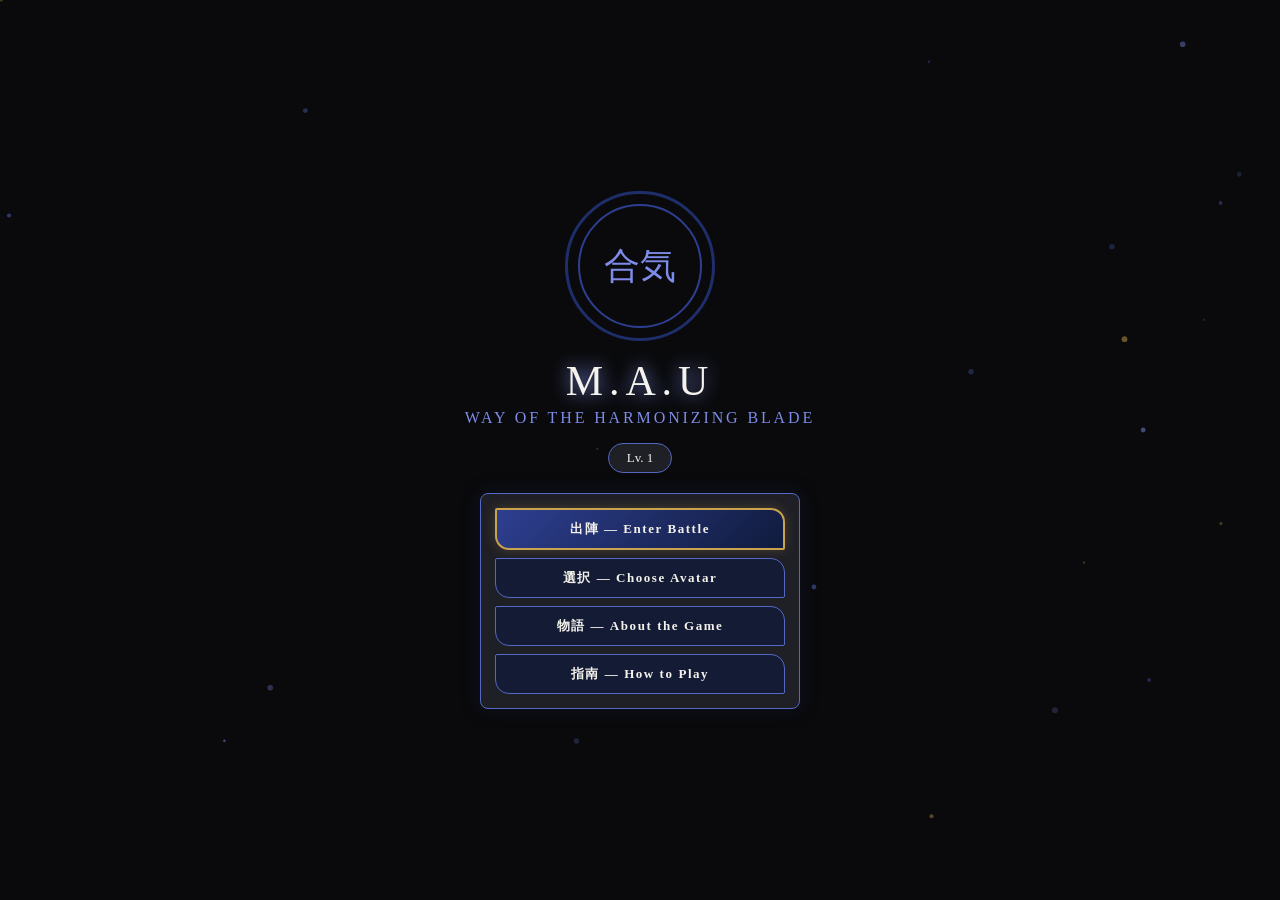
==== index.html @ 99b5b0ee "Initial commit" ====
<!DOCTYPE html>
<html lang="en">
<head>
<meta charset="UTF-8">
<meta name="viewport" content="width=device-width, initial-scale=1.0">
<title>M.A.U (合気) — Way of the Harmonizing Blade</title>
<link rel="icon" type="image/png" href="web_icon.png">
<style>
*{margin:0;padding:0;box-sizing:border-box}
@import url('https://fonts.googleapis.com/css2?family=Noto+Serif:ital,wght@0,400;0,700;1,400&display=swap');
:root{
  --black:#0A0A0C;--black-soft:#16161B;--black-elevated:#1F1F26;
  --washi:#F4F2EC;--washi-dim:#D9D6CC;
  --indigo-deep:#101B3D;--indigo:#1E2E6B;--indigo-mid:#2E3F91;
  --indigo-light:#5468C4;--indigo-glow:#7C8CE8;
  --danger:#A62639;--gold:#C9A34E;
  --text-primary:#FFFFFF;--text-secondary:#B7BAC9;
}
html,body{height:100%;overflow:hidden;font-family:'Noto Serif',serif;background:var(--black);color:var(--text-primary)}
canvas{display:block;position:absolute;top:0;left:0;width:100%;height:100%;z-index:0}

/* ── Menu ── */
#menu{position:absolute;inset:0;z-index:10;display:flex;flex-direction:column;align-items:center;justify-content:center;transition:opacity .4s;padding:20px}
#menu.hidden{opacity:0;pointer-events:none}
.seal{width:150px;height:150px;border:3px solid var(--indigo);border-radius:50%;display:flex;align-items:center;justify-content:center;margin-bottom:16px;animation:sealSpin 30s linear infinite;position:relative}
.seal::after{content:'';position:absolute;width:120px;height:120px;border:2px solid var(--indigo-mid);border-radius:50%;animation:sealSpin 20s linear infinite reverse}
.seal span{font-size:36px;color:var(--indigo-glow)}
@keyframes sealSpin{to{transform:rotate(360deg)}}
.title{font-size:clamp(28px,5vw,42px);letter-spacing:.14em;color:var(--washi);text-shadow:0 0 18px var(--indigo-glow);margin-bottom:4px}
.subtitle{font-size:clamp(12px,2vw,16px);letter-spacing:.18em;color:var(--indigo-glow);text-transform:uppercase;margin-bottom:16px}
.level-pill{background:var(--black-elevated);border:1px solid var(--indigo-light);border-radius:20px;padding:6px 18px;font-size:13px;color:var(--washi);margin-bottom:20px}
.menu-btns{display:flex;flex-direction:column;gap:8px;width:min(320px,85vw);background:var(--black-elevated);border:1px solid var(--indigo-light);border-radius:8px;padding:14px;box-shadow:0 0 20px rgba(30,46,107,.25)}
.menu-btns button{
  width:100%;padding:10px 16px;font-family:inherit;font-size:13px;font-weight:700;letter-spacing:.12em;
  border:none;cursor:pointer;transition:transform .12s,box-shadow .12s;position:relative;overflow:hidden;
  color:var(--washi);border-radius:2px 14px 2px 14px;
}
.menu-btns button:active{transform:scale(.94)}
.btn-primary{background:linear-gradient(135deg,var(--indigo-mid),var(--indigo-deep));border:2px solid var(--gold)!important;box-shadow:0 0 12px rgba(201,163,78,.25)}
.btn-outline{background:rgba(16,27,61,.7);border:1px solid var(--indigo-light)!important}
.btn-outline:hover{background:rgba(30,46,107,.7)}

/* ── Modals ── */
.modal-overlay{position:fixed;inset:0;z-index:50;display:flex;align-items:center;justify-content:center;background:rgba(10,10,12,.85);opacity:0;pointer-events:none;transition:opacity .3s}
.modal-overlay.active{opacity:1;pointer-events:all}
.modal{background:var(--black-soft);border:1px solid var(--indigo);border-radius:4px 20px 4px 20px;padding:28px;max-width:min(680px,92vw);max-height:85vh;overflow-y:auto;width:100%;transform:scale(.7);transition:transform .35s cubic-bezier(.34,1.56,.64,1)}
.modal-overlay.active .modal{transform:scale(1)}
.modal h2{text-align:center;font-size:20px;letter-spacing:.15em;color:var(--washi);margin-bottom:18px;text-shadow:0 0 10px var(--indigo-glow)}
.modal-close{position:absolute;top:14px;right:18px;background:none;border:none;color:var(--text-secondary);font-size:22px;cursor:pointer}

/* ── About ── */
.lore-block{background:var(--black);border:1px solid var(--indigo);border-radius:8px;padding:16px;margin-bottom:12px}
.lore-block h3{font-size:14px;color:var(--gold);letter-spacing:.1em;margin-bottom:8px}
.lore-block p{font-size:13px;color:var(--text-secondary);line-height:1.7}
.about-content{font-size:13px;color:var(--text-secondary);line-height:1.8}
.about-content p{margin-bottom:10px}

/* ── How to Play ── */
.gallery-grid{display:grid;grid-template-columns:repeat(auto-fill,minmax(220px,1fr));gap:14px}
.gallery-item{background:var(--black);border:2px solid var(--indigo);border-radius:12px;overflow:hidden;transition:border-color .2s,transform .15s}
.gallery-item:hover{transform:scale(1.03);border-color:var(--indigo-light)}
.screenshot{width:100%;aspect-ratio:16/9;position:relative;overflow:hidden;border-bottom:1px solid var(--indigo)}
.screenshot .shot-label{position:absolute;bottom:8px;left:8px;background:rgba(10,10,12,.75);padding:3px 10px;border-radius:4px;font-size:10px;letter-spacing:.1em;color:var(--indigo-glow)}
.gallery-item .caption{padding:10px;font-size:12px;color:var(--text-secondary);text-align:center;line-height:1.5}

/* ── Map Grid ── */
.map-grid{display:grid;grid-template-columns:repeat(auto-fill,minmax(160px,1fr));gap:14px}
.map-card{background:var(--black);border:2px solid transparent;border-radius:12px;overflow:hidden;cursor:pointer;transition:border-color .2s,transform .15s}
.map-card:hover{transform:scale(1.04);border-color:var(--indigo-light)}
.map-card.selected{border-color:var(--indigo-light);box-shadow:0 0 16px rgba(84,104,196,.3)}
.map-card img{width:100%;height:100px;object-fit:cover;display:block}
.map-card .info{padding:10px}
.map-card .info h3{font-size:13px;color:var(--washi);margin-bottom:2px}
.map-card .info p{font-size:11px;color:var(--text-secondary)}

/* ── Avatar Grid ── */
.avatar-grid{display:grid;grid-template-columns:repeat(auto-fill,minmax(140px,1fr));gap:14px}
.avatar-card{background:var(--black);border:2px solid var(--indigo);border-radius:12px;padding:14px;text-align:center;cursor:pointer;transition:border-color .2s,transform .15s}
.avatar-card:hover{transform:scale(1.04)}
.avatar-card.selected{border-color:var(--gold);box-shadow:0 0 16px rgba(201,163,78,.3)}
.avatar-card img{width:72px;height:72px;border-radius:50%;object-fit:cover;margin:0 auto 8px;border:2px solid var(--indigo-mid)}
.avatar-card h3{font-size:13px;color:var(--washi)}
.avatar-card p{font-size:11px;color:var(--text-secondary);margin-top:2px}
.avatar-card .status{font-size:11px;color:var(--gold);margin-top:6px}

/* ── Game HUD ── */
#hud{position:absolute;top:0;left:0;right:0;z-index:20;display:flex;align-items:flex-start;justify-content:space-between;padding:10px 14px;pointer-events:none;gap:10px;flex-wrap:wrap}
#hud.hidden,#controls.hidden{display:none}

.player-card{display:flex;align-items:center;gap:10px;background:rgba(31,31,38,.92);border:1px solid var(--indigo-light);border-radius:2px 20px 2px 20px;padding:10px 14px;pointer-events:auto;backdrop-filter:blur(8px);box-shadow:0 4px 24px rgba(0,0,0,.35)}
.player-avatar{width:44px;height:44px;border-radius:50%;border:2px solid var(--indigo-mid);object-fit:cover;box-shadow:0 0 10px rgba(30,46,107,.4)}
.player-meta{display:flex;flex-direction:column;min-width:0}
.player-name{font-size:14px;font-weight:700;color:var(--washi);letter-spacing:.06em;white-space:nowrap;text-shadow:0 0 8px rgba(244,242,236,.15)}
.player-title{font-size:11px;color:var(--indigo-glow);letter-spacing:.08em;white-space:nowrap}
.stat-grid{display:flex;gap:6px;flex-wrap:wrap}
.stat-item{display:flex;flex-direction:column;align-items:center;min-width:40px;background:rgba(0,0,0,.25);border:1px solid rgba(84,104,196,.2);border-radius:4px;padding:2px 6px}
.stat-label{font-size:9px;color:var(--text-secondary);letter-spacing:.1em;text-transform:uppercase}
.stat-val{font-size:12px;font-weight:700;color:var(--washi)}

.hp-section{display:flex;flex-direction:column;gap:2px;min-width:160px}
.hp-bar-large{position:relative;width:100%;height:22px;background:rgba(0,0,0,.6);border:1px solid var(--danger);border-radius:4px;overflow:hidden;box-shadow:0 0 14px rgba(166,38,57,.3),inset 0 1px 0 rgba(255,255,255,.06)}
.hp-fill-large{height:100%;background:linear-gradient(90deg,var(--danger),#D9455A);transition:width .15s;border-radius:3px;position:relative}
.hp-fill-large::after{content:'';position:absolute;inset:0;background:repeating-linear-gradient(90deg,transparent,transparent 17px,rgba(0,0,0,.18) 17px,rgba(0,0,0,.18) 20px);pointer-events:none}
.hp-text{position:absolute;inset:0;display:flex;align-items:center;justify-content:center;font-size:10px;font-weight:700;color:#fff;text-shadow:0 1px 3px rgba(0,0,0,.9);letter-spacing:.06em;pointer-events:none}

.wave-status{display:flex;flex-direction:column;align-items:center;gap:5px;pointer-events:auto;margin-top:2px}
.wave-tracker{display:flex;gap:5px;align-items:center}
.wave-dot{width:10px;height:10px;border-radius:50%;background:var(--black-elevated);border:1px solid var(--indigo-light);transition:all .3s}
.wave-dot.active{background:var(--gold);border-color:var(--gold);box-shadow:0 0 8px rgba(201,163,78,.5)}
.wave-dot.current{background:var(--indigo-glow);border-color:var(--indigo-glow);box-shadow:0 0 10px rgba(124,140,232,.6);transform:scale(1.25)}
.wave-dot.dead{opacity:.25;border-color:rgba(84,104,196,.2)}
.wave-label{font-size:12px;color:var(--text-secondary);letter-spacing:.1em}

.hud-resources{display:flex;flex-direction:column;gap:6px;pointer-events:auto}
.enemy-pill{background:rgba(31,31,38,.7);border:1px solid var(--indigo);border-radius:2px 12px 2px 12px;padding:5px 12px;font-size:11px;color:var(--text-secondary);text-align:right}

/* ── Controls hint ── */
#controls{position:absolute;bottom:10px;left:0;right:0;z-index:20;display:flex;justify-content:center;gap:16px;pointer-events:none}
#controls.hidden{display:none}
.ctrl-pill{background:rgba(31,31,38,.7);border:1px solid var(--indigo);border-radius:2px 12px 2px 12px;padding:5px 12px;font-size:11px;color:var(--text-secondary)}

/* ── Game Over ── */
#gameover{position:absolute;inset:0;z-index:30;display:flex;align-items:center;justify-content:center;background:rgba(10,10,12,.9);opacity:0;pointer-events:none;transition:opacity .4s}
#gameover.active{opacity:1;pointer-events:all}
#gameover .panel{background:var(--black-soft);border:1px solid var(--danger);border-radius:4px 20px 4px 20px;padding:32px;text-align:center;max-width:360px;width:90%;transform:scale(.7);transition:transform .35s cubic-bezier(.34,1.56,.64,1)}
#gameover.active .panel{transform:scale(1)}
#gameover h2{font-size:28px;color:var(--danger);letter-spacing:.15em;margin-bottom:16px}
#gameover .stat{font-size:14px;color:var(--washi);margin:6px 0}
#gameover .stat span{color:var(--gold)}
#gameover .btns{display:flex;gap:10px;margin-top:20px;justify-content:center}
#gameover .btns button{padding:10px 24px;font-family:inherit;font-size:13px;font-weight:700;letter-spacing:.08em;border:none;border-radius:2px 14px 2px 14px;cursor:pointer;color:var(--washi);transition:transform .12s}
#gameover .btns button:active{transform:scale(.94)}
#gameover .retry{background:linear-gradient(135deg,var(--indigo-mid),var(--indigo-deep));border:2px solid var(--gold)!important}
#gameover .back{background:var(--black);border:1px solid var(--indigo-light)!important}

/* ── Scrollbar ── */
::-webkit-scrollbar{width:6px}
::-webkit-scrollbar-track{background:var(--black)}
::-webkit-scrollbar-thumb{background:var(--indigo);border-radius:3px}

@media (max-height:640px){
  .seal{width:120px;height:120px}
  .seal::after{width:96px;height:96px}
  .seal span{font-size:28px}
  .menu-btns{padding:10px;gap:6px}
  .menu-btns button{padding:8px 12px;font-size:12px}
}
</style>
</head>
<body>

<!-- ═══ Ember Background Canvas ═══ -->
<canvas id="bgCanvas"></canvas>

<!-- ═══ Main Menu ═══ -->
<div id="menu">
  <div class="seal"><span>合気</span></div>
  <div class="title">M.A.U</div>
  <div class="subtitle">Way of the Harmonizing Blade</div>
  <div class="level-pill" id="menuLevel">Lv. 1</div>
  <div class="menu-btns">
    <button class="btn-primary" onclick="openModal('mapModal')">出陣 — Enter Battle</button>
    <button class="btn-outline" onclick="openModal('avatarModal')">選択 — Choose Avatar</button>
    <button class="btn-outline" onclick="openModal('aboutModal')">物語 — About the Game</button>
    <button class="btn-outline" onclick="openModal('howToPlayModal')">指南 — How to Play</button>
  </div>
</div>

<!-- ═══ Map Selection Modal ═══ -->
<div class="modal-overlay" id="mapModal">
  <div class="modal" style="position:relative">
    <button class="modal-close" onclick="closeModal('mapModal')">&times;</button>
    <h2>SELECT ARENA</h2>
    <div class="map-grid" id="mapGrid"></div>
  </div>
</div>

<!-- ═══ Avatar Selection Modal ═══ -->
<div class="modal-overlay" id="avatarModal">
  <div class="modal" style="position:relative">
    <button class="modal-close" onclick="closeModal('avatarModal')">&times;</button>
    <h2>選択 — Choose Your Form</h2>
    <div class="avatar-grid" id="avatarGrid"></div>
  </div>
</div>

<!-- ═══ About Modal ═══ -->
<div class="modal-overlay" id="aboutModal">
  <div class="modal" style="position:relative">
    <button class="modal-close" onclick="closeModal('aboutModal')">&times;</button>
    <h2>物語 — The Tale of M.A.U</h2>
    <div class="about-content">
      <div class="lore-block">
        <h3>ORIGIN</h3>
        <p>In the age of warring clans, a lone warrior walks the path of the Harmonizing Blade. Known only as M.A.U, this mysterious fighter carries no banner and fears no army.</p>
      </div>
      <div class="lore-block">
        <h3>PURPOSE</h3>
        <p>Master ancient techniques, face relentless waves of shadow, and etch your name into legend. Every battle refines your spirit. Every wave tests your resolve.</p>
      </div>
      <div class="lore-block">
        <h3>THE HARMONIZING BLADE</h3>
        <p>Blade and spirit become one. The weapon responds to the wielder's heart—smooth as water, sharp as steel. Those who achieve true harmony can fell foes without breaking stride.</p>
      </div>
      <div class="lore-block">
        <h3>WORLDS</h3>
        <p>From the blood-red depths of Crimson Hollow to the eternal lightning of Storm Ridge, ten unique arenas await. Each realm holds its own dangers and beauties.</p>
      </div>
    </div>
  </div>
</div>

<!-- ═══ How to Play Modal ═══ -->
<div class="modal-overlay" id="howToPlayModal">
  <div class="modal" style="position:relative">
    <button class="modal-close" onclick="closeModal('howToPlayModal')">&times;</button>
    <h2>指南 — The Way of Battle</h2>
    <div class="gallery-grid">
      <div class="gallery-item">
        <div class="screenshot" style="background:linear-gradient(135deg,#16161B,#1F1F26);display:flex;align-items:center;justify-content:center">
          <div style="width:60px;height:60px;border:2px solid #5468C4;border-radius:50%;display:flex;align-items:center;justify-content:center;color:#5468C4;font-size:20px;font-weight:700">合</div>
        </div>
        <div class="caption">Main Menu & Seal</div>
      </div>
      <div class="gallery-item">
        <div class="screenshot" style="background:linear-gradient(135deg,#16161B,#0A0A0C);display:flex;align-items:center;justify-content:center;gap:8px">
          <div style="width:36px;height:36px;border:2px solid #1E2E6B;border-radius:50%"></div>
          <div style="width:36px;height:36px;border:2px solid #5468C4;border-radius:50%"></div>
          <div style="width:36px;height:36px;border:2px solid #C9A34E;border-radius:50%"></div>
        </div>
        <div class="caption">Avatar Selection</div>
      </div>
      <div class="gallery-item">
        <div class="screenshot" style="background:#0A0A0C;display:flex;align-items:center;justify-content:center;position:relative">
          <div style="width:16px;height:16px;background:#F4F2EC;border-radius:50%;position:absolute;top:50%;left:50%;transform:translate(-50%,-50%);box-shadow:0 0 12px #7C8CE8"></div>
          <div style="width:10px;height:10px;background:#5468C4;border-radius:50%;position:absolute;top:35%;left:30%"></div>
          <div style="width:10px;height:10px;background:#C9A34E;border-radius:50%;position:absolute;top:60%;left:70%"></div>
          <div style="width:10px;height:10px;background:#A62639;border-radius:50%;position:absolute;top:45%;left:75%"></div>
        </div>
        <div class="caption">Battle Arena — Movement</div>
      </div>
      <div class="gallery-item">
        <div class="screenshot" style="background:linear-gradient(135deg,#1A1A2E,#0A0A1A);display:flex;align-items:center;justify-content:center;position:relative">
          <div style="width:14px;height:14px;border:2px solid #C9A34E;border-radius:50%;position:absolute;top:50%;left:50%;transform:translate(-50%,-50%) rotate(45deg)"></div>
          <div style="width:8px;height:8px;background:#E0455A;border-radius:50%;position:absolute;top:30%;left:40%"></div>
          <div style="width:8px;height:8px;background:#E0455A;border-radius:50%;position:absolute;top:55%;left:65%"></div>
          <div style="font-size:9px;color:#7C8CE8;position:absolute;bottom:6px;left:50%;transform:translateX(-50%);letter-spacing:.1em">WAVE 3</div>
        </div>
        <div class="caption">Combat & Wave Progression</div>
      </div>
    </div>
    <div style="margin-top:18px;background:var(--black);border:1px solid var(--indigo);border-radius:8px;padding:14px">
      <div style="font-size:13px;color:var(--gold);letter-spacing:.1em;margin-bottom:8px">KEY PRINCIPLES</div>
      <div style="font-size:12px;color:var(--text-secondary);line-height:1.8">
        <div>• Move with <strong style="color:var(--washi)">WASD / Arrow Keys</strong></div>
        <div>• Aim with your <strong style="color:var(--washi)">Mouse</strong></div>
        <div>• Attacks trigger <strong style="color:var(--washi)">automatically</strong> when enemies are in range</div>
        <div>• Survive waves</div>
        <div>• Stats increase each wave automatically</div>
        <div>• Choose your <strong style="color:var(--washi)">Avatar & Arena</strong> wisely</div>
      </div>
    </div>
  </div>
</div>

<!-- ═══ Game HUD ═══ -->
<div id="hud" class="hidden">
  <div class="player-card">
    <img class="player-avatar" id="playerAvatar" src="" alt="">
    <div class="player-meta">
      <div class="player-name" id="playerName">—</div>
      <div class="player-title" id="playerTitle">—</div>
    </div>
    <div class="stat-grid">
      <div class="stat-item"><span class="stat-label">ATK</span><span class="stat-val" id="statAtk">—</span></div>
      <div class="stat-item"><span class="stat-label">SPD</span><span class="stat-val" id="statSpd">—</span></div>
      <div class="stat-item"><span class="stat-label">KB</span><span class="stat-val" id="statKb">—</span></div>
      <div class="stat-item"><span class="stat-label">CRIT</span><span class="stat-val" id="statCrit">—</span></div>
    </div>
    <div class="hp-section">
      <div class="hp-bar-large">
        <div class="hp-fill-large" id="hpFillLarge" style="width:100%"></div>
        <div class="hp-text"><span id="hpText">100</span> / <span id="hpMaxText">100</span></div>
      </div>
    </div>
  </div>

  <div class="wave-status">
    <div class="wave-tracker" id="waveTracker"></div>
    <div class="wave-label" id="waveLabel">Wave 1</div>
  </div>

  <div class="hud-resources">
    <div class="enemy-pill" id="hudEnemies">0 remaining</div>
  </div>
</div>
<div id="controls" class="hidden">
  <div class="ctrl-pill">WASD / Arrows — Move</div>
  <div class="ctrl-pill">Mouse — Aim</div>
  <div class="ctrl-pill">Auto-attack on lock</div>
</div>

<!-- ═══ Game Over ═══ -->
<div id="gameover">
  <div class="panel">
    <h2>討死 — Fallen</h2>
    <div class="stat">Waves Survived: <span id="goWave">0</span></div>
    <div class="stat">Enemies Defeated: <span id="goKills">0</span></div>
    <div class="btns">
      <button class="retry" onclick="restartGame()">Retry</button>
      <button class="back" onclick="backToMenu()">Return to Dojo</button>
    </div>
  </div>
</div>

<!-- ═══ Game Canvas ═══ -->
<canvas id="gameCanvas" style="display:none"></canvas>

<script>
// ═══════════════════════════════════════
//  STATE
// ═══════════════════════════════════════
const S = {
  level:1, xp:0, avatarId:0, mapId:0,
  totalKills:0, bestWave:0, totalRuns:0
};
let running=false, gameThread=null;

// ═══════════════════════════════════════
//  DATA
// ═══════════════════════════════════════
const MAPS=[
  {id:0,name:"Crimson Hollow",desc:"A blood-red cavern beneath the earth",color:"#8B1A1A",img:"assets/maps/map_1.png"},
  {id:1,name:"Misty Peaks",desc:"Fog-shrouded mountain pass",color:"#2E4A3E",img:"assets/maps/map_2.png"},
  {id:2,name:"Shadow Marsh",desc:"Dark waters reflect no light",color:"#1A1A2E",img:"assets/maps/map_3.png"},
  {id:3,name:"Golden Temple",desc:"Ruins of a forgotten shrine",color:"#4A3A1A",img:"assets/maps/map_4.png"},
  {id:4,name:"Frozen Abyss",desc:"Eternal winter grips the land",color:"#1A3A4A",img:"assets/maps/map_5.png"},
  {id:5,name:"Ember Wastes",desc:"Ash falls like snow on scorched ground",color:"#4A2A1A",img:"assets/maps/map_6.png"},
  {id:6,name:"Jade Cavern",desc:"Ancient tunnels pulse with green light",color:"#1A4A2A",img:"assets/maps/map_7.png"},
  {id:7,name:"Storm Ridge",desc:"Lightning splits the sky endlessly",color:"#2A2A4A",img:"assets/maps/map_8.png"},
  {id:8,name:"Void Realm",desc:"Reality bends in the darkness",color:"#0A0A1A",img:"assets/maps/map_9.png"},
  {id:9,name:"Aurora Drift",desc:"Colors dance across the frozen expanse",color:"#1A3A3A",img:"assets/maps/map_10.png"}
];
const AVATARS=[
  {id:0,name:"White Blade",title:"Shiro Ronin",armor:"#F4F2EC",trim:"#1E2E6B",img:"assets/player/avatar_1.png"},
  {id:1,name:"Shadow Ronin",title:"Kage Wanderer",armor:"#16161B",trim:"#5468C4",img:"assets/player/avatar_2.png"},
  {id:2,name:"Indigo Sentinel",title:"Ai Guardian",armor:"#1E2E6B",trim:"#F4F2EC",img:"assets/player/avatar_3.png"},
  {id:3,name:"Gilded Blossom",title:"Kinka Warrior",armor:"#F4F2EC",trim:"#C9A34E",img:"assets/player/avatar_4.png"},
  {id:4,name:"Ember Wolf",title:"Honoo Kensei",armor:"#16161B",trim:"#A62639",img:"assets/player/avatar_5.png"}
];
const AVATAR_IMGS=[];
AVATARS.forEach((a,i)=>{const img=new Image();img.src=a.img;AVATAR_IMGS.push(img)});
function getStats(){
  return {
    maxHp:100,atk:12,spd:160,kb:90,crit:.12,
    regen:0,shield:0,vamp:0,cooldown:650
  };
}
function xpNeeded(lvl){return 50+lvl*30}

// ═══════════════════════════════════════
//  ASSETS
// ═══════════════════════════════════════
const ENEMY_IMGS={1:[],2:[],3:[]};
const MAP_IMGS=[];
function preloadEnemyImages(){
  [1,2,3].forEach(tier=>{
    const count=tier===3?2:3;
    for(let i=1;i<=count;i++){
      const img=new Image();
      img.src=`assets/enemies/enemy_tier${tier}_${i}.png`;
      ENEMY_IMGS[tier].push(img);
    }
  });
}
function preloadMapImages(){
  MAPS.forEach(m=>{
    const img=new Image();
    img.src=m.img;
    MAP_IMGS.push(img);
  });
}
preloadEnemyImages();
preloadMapImages();

// ═══════════════════════════════════════
//  EMBER BACKGROUND
// ═══════════════════════════════════════
const bgC=document.getElementById('bgCanvas');
const bgX=bgC.getContext('2d');
const embers=Array.from({length:22},()=>({
  x:Math.random()*innerWidth,y:Math.random()*innerHeight,
  spd:.3+Math.random()*.5,r:1+Math.random()*2,
  phase:Math.random()*Math.PI*2,amp:15+Math.random()*25,
  alpha:.15+Math.random()*.35,
  color:['#7C8CE8','#5468C4','#C9A34E'][Math.floor(Math.random()*3)]
}));
function resizeBg(){bgC.width=innerWidth;bgC.height=innerHeight}
window.addEventListener('resize',resizeBg);resizeBg();
(function animBg(){
  bgX.clearRect(0,0,bgC.width,bgC.height);
  const t=performance.now()/1000;
  for(const e of embers){
    e.y-=e.spd;e.x+=Math.sin(t+e.phase)*e.amp*.01;
    if(e.y<-10){e.y=bgC.height+10;e.x=Math.random()*bgC.width}
    bgX.globalAlpha=e.alpha;
    bgX.fillStyle=e.color;
    bgX.beginPath();bgX.arc(e.x,e.y,e.r,0,Math.PI*2);bgX.fill();
  }
  bgX.globalAlpha=1;
  requestAnimationFrame(animBg);
})();

// ═══════════════════════════════════════
//  MODALS
// ═══════════════════════════════════════
function openModal(id){
  document.getElementById(id).classList.add('active');
}
function closeModal(id){document.getElementById(id).classList.remove('active')}

// ═══════════════════════════════════════
//  MAP SELECTION
// ═══════════════════════════════════════
(function(){
  const g=document.getElementById('mapGrid');
  MAPS.forEach(m=>{
    const c=document.createElement('div');c.className='map-card'+(m.id===S.mapId?' selected':'');
    c.innerHTML=`<img src="${m.img}" alt="${m.name}"><div class="info"><h3>${m.name}</h3><p>${m.desc}</p></div>`;
    c.onclick=()=>{S.mapId=m.id;g.querySelectorAll('.map-card').forEach(x=>x.classList.remove('selected'));c.classList.add('selected');closeModal('mapModal');startGame()};
    g.appendChild(c);
  });
})();

// ═══════════════════════════════════════
//  AVATAR SELECTION
// ═══════════════════════════════════════
(function(){
  const g=document.getElementById('avatarGrid');
  AVATARS.forEach(a=>{
    const c=document.createElement('div');c.className='avatar-card'+(a.id===S.avatarId?' selected':'');
    c.innerHTML=`<img src="${a.img}" alt="${a.name}"><h3>${a.name}</h3><p>${a.title}</p><div class="status">${a.id===S.avatarId?'Equipped':'Select'}</div>`;
    c.onclick=()=>{S.avatarId=a.id;g.querySelectorAll('.avatar-card').forEach(x=>{x.classList.remove('selected');x.querySelector('.status').textContent='Select'});c.classList.add('selected');c.querySelector('.status').textContent='Equipped';updateMenuLevel()};
    g.appendChild(c);
  });
})();

// ═══════════════════════════════════════
//  GAME ENGINE
// ═══════════════════════════════════════
const gc=document.getElementById('gameCanvas');
const gx=gc.getContext('2d');
  let keys={};let mouseX=0,mouseY=0;let player,enemies,wave,kills,spawnedThisWave,waveTimer,lastSpawn;

document.addEventListener('keydown',e=>{keys[e.key.toLowerCase()]=keys[e.code]=true});
document.addEventListener('keyup',e=>{keys[e.key.toLowerCase()]=keys[e.code]=false});
gc.addEventListener('mousemove',e=>{mouseX=e.clientX;mouseY=e.clientY});
document.addEventListener('mousemove',e=>{mouseX=e.clientX;mouseY=e.clientY});

function startGame(){
  document.getElementById('menu').classList.add('hidden');
  document.getElementById('bgCanvas').style.display='none';
  document.getElementById('hud').classList.remove('hidden');
  document.getElementById('controls').classList.remove('hidden');
  gc.style.display='block';
  gc.width=innerWidth;gc.height=innerHeight;

  const st=getStats();
  const av=AVATARS[S.avatarId];
  player={x:gc.width/2,y:gc.height/2,hp:st.maxHp,maxHp:st.maxHp,
    r:20,angle:0,stats:st,armor:av.armor,trim:av.trim,
    lastAtk:0,invUntil:0};
  enemies=[];wave=0;kills=0;spawnedThisWave=0;waveTimer=0;lastSpawn=0;
  mouseX=player.x+100;mouseY=player.y;
  document.getElementById('playerAvatar').src=av.img;
  document.getElementById('playerName').textContent=av.name;
  document.getElementById('playerTitle').textContent=av.title;
  nextWave();
  if(!running){running=true;gameLoop()}
}

function nextWave(){
  wave++;waveTimer=0;lastSpawn=0;spawnedThisWave=0;
  const scale=1+(wave-1)*0.05;
  const base=getStats();
  player.stats={
    maxHp:Math.round(base.maxHp*scale),
    atk:Math.round(base.atk*scale*100)/100,
    spd:base.spd+wave*2,
    kb:base.kb+wave*1.5,
    crit:Math.min(.6,base.crit+wave*0.01),
    regen:base.regen+wave*0.05,
    shield:base.shield,
    vamp:base.vamp,
    cooldown:Math.max(220,base.cooldown-wave*8)
  };
  if(player.hp>player.stats.maxHp)player.hp=player.stats.maxHp;
  updatePlayerStats();
  updateWaveTracker();
}

function spawnEnemy(){
  const tier=wave<=3?1:wave<=8?(Math.random()<.4?2:1):(Math.random()<.3?3:Math.random()<.5?2:1);
  const edge=Math.floor(Math.random()*4);
  const m=30;
  let x,y;
  if(edge===0){x=Math.random()*gc.width;y=-m}
  else if(edge===1){x=gc.width+m;y=Math.random()*gc.height}
  else if(edge===2){x=Math.random()*gc.width;y=gc.height+m}
  else{x=-m;y=Math.random()*gc.height}
  const baseHp=18+(tier-1)*26;const baseSpd=42+(tier-1)*10;
  const baseDmg=4+(tier-1)*4;
  const colors={1:'#5468C4',2:'#C9A34E',3:'#E0455A'};
  const skinIdx=Math.floor(Math.random()*(ENEMY_IMGS[tier]?.length||3));
  const waveSpeedMult=0.5+wave*0.05;
  enemies.push({x,y,hp:baseHp*(1+(wave-1)*.12),maxHp:baseHp*(1+(wave-1)*.12),
    r:(8+tier*3)*4,spd:baseSpd*.06*waveSpeedMult,dmg:baseDmg,tier,color:colors[tier],
    state:'chase',knockT:0,knockX:0,knockY:0,knockSX:0,knockSY:0,
    deathAlpha:1,lastHit:0,skinIdx});
}

function gameLoop(){
  if(!running)return;
  const now=performance.now();
  const dt=Math.min(now-(gameThread||now),50)/1000;
  gameThread=now;
  update(dt,now);render(now);
  requestAnimationFrame(gameLoop);
}

function update(dt,now){
  const st=player.stats;
  // Movement
  let mx=0,my=0;
  if(keys['w']||keys['arrowup'])my=-1;
  if(keys['s']||keys['arrowdown'])my=1;
  if(keys['a']||keys['arrowleft'])mx=-1;
  if(keys['d']||keys['arrowright'])mx=1;
  const len=Math.sqrt(mx*mx+my*my);
  if(len>0){mx/=len;my/=len}
  player.x+=mx*st.spd*dt;player.y+=my*st.spd*dt;
  player.x=Math.max(player.r,Math.min(gc.width-player.r,player.x));
  player.y=Math.max(player.r,Math.min(gc.height-player.r,player.y));

  // Aim
  player.angle=Math.atan2(mouseY-player.y,mouseX-player.x);

  // Regen
  if(st.regen>0)player.hp=Math.min(player.maxHp,player.hp+st.regen*dt);

  // Crosshair
  const crossDist=45;
  const cx=player.x+Math.cos(player.angle)*crossDist;
  const cy=player.y+Math.sin(player.angle)*crossDist;

  // Spawning
  const count=Math.min(40,3+wave*2);
  const interval=Math.max(180,750-wave*15);
  waveTimer+=dt*1000;
  if(spawnedThisWave<count&&waveTimer-lastSpawn>interval){spawnEnemy();lastSpawn=waveTimer;spawnedThisWave++}

  // Enemies
  let nearest=null,nearestDist=Infinity;
  for(const e of enemies){
    if(e.state==='knock'){
      e.knockT+=dt/.26;
      if(e.knockT>=1){e.x=e.knockX;e.y=e.knockY;e.state='chase'}
      else{const t=1-(1-e.knockT)**2;e.x=e.knockSX+(e.knockX-e.knockSX)*t;e.y=e.knockSY+(e.knockY-e.knockSY)*t}
      continue;
    }
    if(e.state==='dying'){
      e.knockT+=dt/.35;
      const t=1-(1-e.knockT)**2;
      e.x=e.knockSX+(e.knockX-e.knockSX)*t;e.y=e.knockSY+(e.knockY-e.knockSY)*t;
      e.deathAlpha=1-e.knockT;
      if(e.knockT>=1){e.remove=true}
      continue;
    }
    const dx=player.x-e.x,dy=player.y-e.y;
    const dist=Math.sqrt(dx*dx+dy*dy)||.001;
    e.x+=dx/dist*e.spd*dt*60;e.y+=dy/dist*e.spd*dt*60;
    if(dist<e.r+player.r&&now>player.invUntil&&now-e.lastHit>550){
      e.lastHit=now;
      if(Math.random()>=st.shield){player.hp-=e.dmg;player.invUntil=now+500}
    }
    const dc=Math.sqrt((e.x-cx)**2+(e.y-cy)**2);
    if(dc<e.r+26&&dc<nearestDist){nearestDist=dc;nearest=e}
  }
  enemies=enemies.filter(e=>!e.remove);

  // Auto attack
  if(nearest&&now-player.lastAtk>=st.cooldown){
    player.lastAtk=now;
    const isCrit=Math.random()<st.crit;
    const dmg=st.atk*(isCrit?2:1);
    nearest.hp-=dmg;
    // popups
    popups.push({x:nearest.x,y:nearest.y,text:''+Math.round(dmg),crit:isCrit,t0:now});
    if(nearest.hp<=0){
      const dx=nearest.x-player.x,dy=nearest.y-player.y;
      const d=Math.sqrt(dx*dx+dy*dy)||1;
      nearest.state='dying';nearest.knockT=0;nearest.knockSX=nearest.x;nearest.knockSY=nearest.y;
      nearest.knockX=nearest.x-dx/d*nearest.r*1.5;nearest.knockY=nearest.y-dy/d*nearest.r*1.5;
      kills++;
      if(st.vamp>0)player.hp=Math.min(player.maxHp,player.hp+player.maxHp*st.vamp);
    }else{
      const push=Math.random()<.7;
      const dx=nearest.x-player.x,dy=nearest.y-player.y;
      const d=Math.sqrt(dx*dx+dy*dy)||1;
      let dirX=dx/d,dirY=dy/d;
      if(!push){dirX=-dirX;dirY=-dirY}
      const jitter=(Math.random()*40-20)*Math.PI/180;
      const rdx=dirX*Math.cos(jitter)-dirY*Math.sin(jitter);
      const rdy=dirX*Math.sin(jitter)+dirY*Math.cos(jitter);
      const kbDist=st.kb;
      nearest.state='knock';nearest.knockT=0;nearest.knockSX=nearest.x;nearest.knockSY=nearest.y;
      nearest.knockX=Math.max(nearest.r,Math.min(gc.width-nearest.r,nearest.x+rdx*kbDist));
      nearest.knockY=Math.max(nearest.r,Math.min(gc.height-nearest.r,nearest.y+rdy*kbDist));
    }
  }

  // Popups
  popups=popups.filter(p=>now-p.t0<600);

  // Wave clear
  if(enemies.filter(e=>e.state!=='dying').length===0&&waveTimer>2000)nextWave();

  // Death
  if(player.hp<=0){endGame();return}

  // HUD
  const alive=enemies.filter(e=>e.state!=='dying').length;
  document.getElementById('hudEnemies').textContent=alive+' remaining';
}

let popups=[];
function render(now){
  gx.clearRect(0,0,gc.width,gc.height);
  // BG
  const map=MAPS[S.mapId];
  const mapImg=MAP_IMGS[S.mapId];
  if(mapImg?.complete&&mapImg.naturalWidth){
    gx.drawImage(mapImg,0,0,gc.width,gc.height);
  } else {
    gx.fillStyle=map.color;gx.fillRect(0,0,gc.width,gc.height);
  }
  // Grid
  gx.strokeStyle='rgba(255,255,255,.04)';gx.lineWidth=1;
  for(let x=0;x<gc.width;x+=48){gx.beginPath();gx.moveTo(x,0);gx.lineTo(x,gc.height);gx.stroke()}
  for(let y=0;y<gc.height;y+=48){gx.beginPath();gx.moveTo(0,y);gx.lineTo(gc.width,y);gx.stroke()}

   // Enemies
   for(const e of enemies){
     gx.globalAlpha=e.deathAlpha;
     // Glow
     const grd=gx.createRadialGradient(e.x,e.y,0,e.x,e.y,e.r*1.9);
     grd.addColorStop(0,e.color+'88');grd.addColorStop(1,e.color+'00');
     gx.fillStyle=grd;gx.beginPath();gx.arc(e.x,e.y,e.r*1.9,0,Math.PI*2);gx.fill();
     // Body
     const img=ENEMY_IMGS[e.tier]?.[e.skinIdx];
     if(img?.complete){
       gx.drawImage(img,e.x-e.r,e.y-e.r,e.r*2,e.r*2);
     } else {
       gx.fillStyle=e.color;gx.beginPath();gx.arc(e.x,e.y,e.r,0,Math.PI*2);gx.fill();
       gx.strokeStyle=e.color;gx.lineWidth=2;gx.stroke();
     }
     // HP bar
    if(e.state!=='dying'){
      const bw=e.r*2,bh=3,bx=e.x-e.r,by=e.y-e.r-6;
      gx.fillStyle='rgba(0,0,0,.5)';gx.fillRect(bx,by,bw,bh);
      gx.fillStyle='#E0455A';gx.fillRect(bx,by,bw*(e.hp/e.maxHp),bh);
    }
    gx.globalAlpha=1;
  }

  // Player
  const st=player.stats;
  const pGrd=gx.createRadialGradient(player.x,player.y,0,player.x,player.y,player.r*2.3);
  pGrd.addColorStop(0,player.trim+'66');pGrd.addColorStop(1,player.trim+'00');
  gx.fillStyle=pGrd;gx.beginPath();gx.arc(player.x,player.y,player.r*2.3,0,Math.PI*2);gx.fill();
  const avImg=AVATAR_IMGS[S.avatarId];
  if(avImg?.complete&&avImg.naturalWidth){
    gx.save();gx.beginPath();gx.arc(player.x,player.y,player.r,0,Math.PI*2);gx.clip();
    gx.drawImage(avImg,player.x-player.r,player.y-player.r,player.r*2,player.r*2);
    gx.restore();
  } else {
    gx.fillStyle=player.armor;gx.strokeStyle=player.trim;gx.lineWidth=3;
    gx.beginPath();
    gx.moveTo(player.x,player.y-player.r);
    gx.lineTo(player.x+player.r*.8,player.y);
    gx.lineTo(player.x,player.y+player.r);
    gx.lineTo(player.x-player.r*.8,player.y);
    gx.closePath();gx.fill();gx.stroke();
  }
  // Blade tip
  const bLen=player.r*1.9;
  const bx=player.x+Math.cos(player.angle)*bLen;
  const by=player.y+Math.sin(player.angle)*bLen;
  const tGrd=gx.createRadialGradient(bx,by,0,bx,by,8);
  tGrd.addColorStop(0,'#F4F2ECAA');tGrd.addColorStop(1,'#F4F2EC00');
  gx.fillStyle=tGrd;gx.beginPath();gx.arc(bx,by,8,0,Math.PI*2);gx.fill();

  // Crosshair
  const crossDist=45;
  const ccx=player.x+Math.cos(player.angle)*crossDist;
  const ccy=player.y+Math.sin(player.angle)*crossDist;
  const locked=enemies.some(e=>e.state==='chase'&&Math.sqrt((e.x-ccx)**2+(e.y-ccy)**2)<e.r+26);
  const cColor=locked?'#C9A34E':'#7C8CE8';
  const cR=locked?18:10;
  const pulse=locked?1+.12*Math.sin(now/130):1;
  gx.strokeStyle=cColor;gx.lineWidth=2;gx.globalAlpha=locked?.9:.5;
  gx.beginPath();gx.arc(ccx,ccy,cR*pulse,0,Math.PI*2);gx.stroke();
  gx.beginPath();gx.moveTo(ccx,ccy-cR*pulse-4);gx.lineTo(ccx,ccy-cR*pulse+4);gx.stroke();
  gx.beginPath();gx.moveTo(ccx,ccy+cR*pulse-4);gx.lineTo(ccx,ccy+cR*pulse+4);gx.stroke();
  gx.beginPath();gx.moveTo(ccx-cR*pulse-4,ccy);gx.lineTo(ccx-cR*pulse+4,ccy);gx.stroke();
  gx.beginPath();gx.moveTo(ccx+cR*pulse-4,ccy);gx.lineTo(ccx+cR*pulse+4,ccy);gx.stroke();
  gx.globalAlpha=1;

  // Popups
  for(const p of popups){
    const t=(now-p.t0)/600;
    gx.globalAlpha=1-t;gx.font='bold 14px serif';gx.fillStyle=p.crit?'#C9A34E':'#F4F2EC';
    gx.textAlign='center';gx.fillText(p.text,p.x,p.y-t*40);
  }
  gx.globalAlpha=1;
}

function updatePlayerStats(){
  const st=player.stats;
  document.getElementById('statAtk').textContent=Math.round(st.atk);
  document.getElementById('statSpd').textContent=Math.round(st.spd);
  document.getElementById('statKb').textContent=Math.round(st.kb);
  document.getElementById('statCrit').textContent=Math.round(st.crit*100)+'%';
  document.getElementById('hpText').textContent=Math.ceil(player.hp);
  document.getElementById('hpMaxText').textContent=player.maxHp;
  document.getElementById('hpFillLarge').style.width=(player.hp/player.maxHp*100)+'%';
}
function updateWaveTracker(){
  const tracker=document.getElementById('waveTracker');
  tracker.innerHTML='';
  const showCount=Math.min(7,wave+3);
  const startWave=Math.max(1,wave-2);
  for(let i=startWave;i<startWave+showCount;i++){
    const dot=document.createElement('div');
    dot.className='wave-dot';
    if(i<wave) dot.classList.add('dead');
    else if(i===wave) dot.classList.add('current');
    else dot.classList.add('active');
    tracker.appendChild(dot);
  }
  document.getElementById('waveLabel').textContent='Wave '+wave;
}
function endGame(){
  running=false;
  S.totalKills+=kills;S.totalRuns++;
  if(wave>S.bestWave)S.bestWave=wave;
  // Level ups
  let xpGain=kills*5;
  while(xpGain>0){const need=xpNeeded(S.level);if(S.xp+xpGain>=need){xpGain-=need-S.xp;S.xp=0;S.level++}else{S.xp+=xpGain;xpGain=0}}
  document.getElementById('goKills').textContent=kills;
  document.getElementById('gameover').classList.add('active');
  document.getElementById('hud').classList.add('hidden');
  document.getElementById('controls').classList.add('hidden');
}

function restartGame(){
  document.getElementById('gameover').classList.remove('active');
  startGame();
}
function backToMenu(){
  running=false;
  document.getElementById('gameover').classList.remove('active');
  document.getElementById('hud').classList.add('hidden');
  document.getElementById('controls').classList.add('hidden');
  gc.style.display='none';
  document.getElementById('bgCanvas').style.display='block';
  document.getElementById('menu').classList.remove('hidden');
  player=null;
  updateMenuLevel();
}

window.addEventListener('resize',()=>{if(running){gc.width=innerWidth;gc.height=innerHeight}});
</script>
</body>
</html>
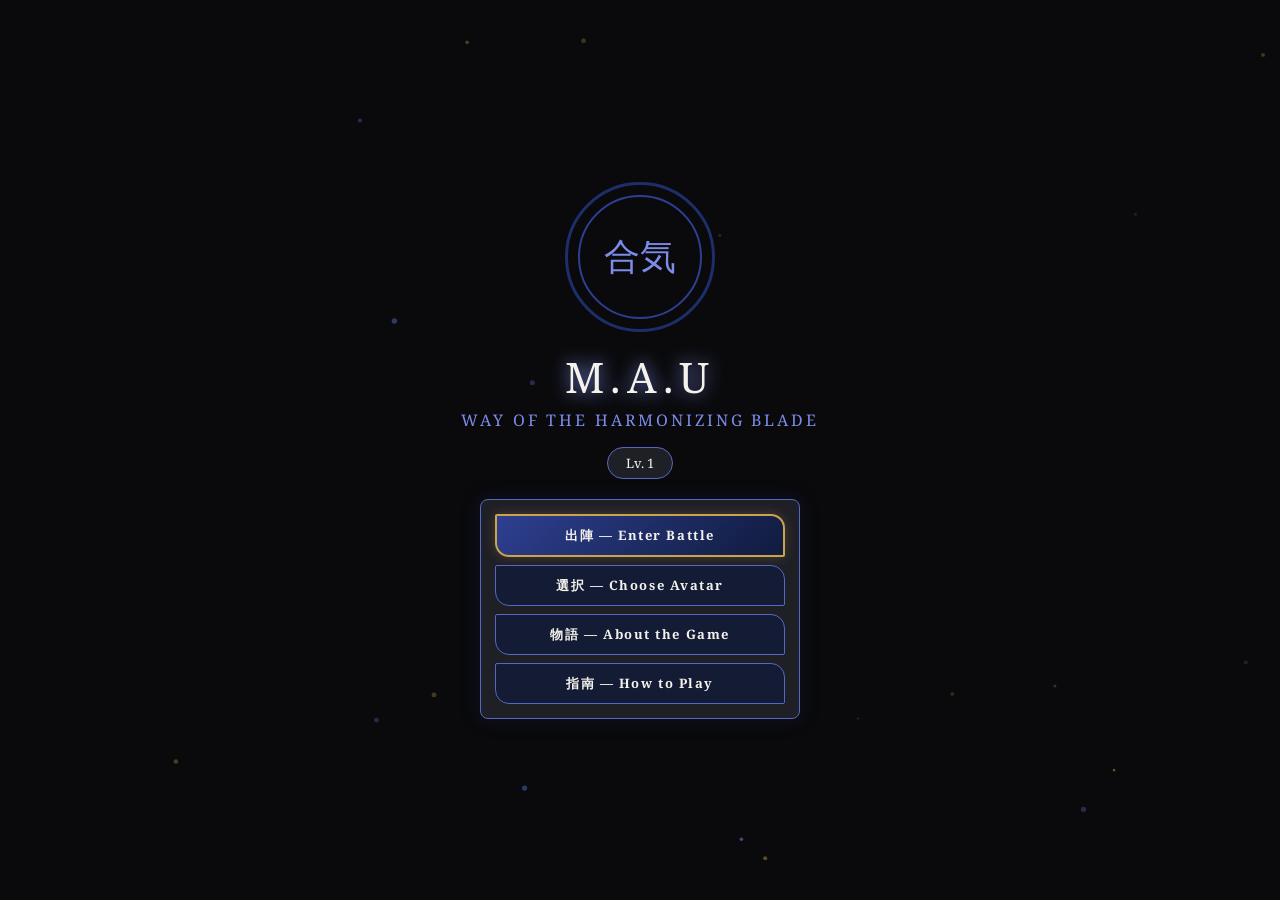
==== commit fa40ea0b: "Optimization of structure of the source code of this web :)" ====
--- a/index.html
+++ b/index.html
@@ -4,148 +4,8 @@
 <meta charset="UTF-8">
 <meta name="viewport" content="width=device-width, initial-scale=1.0">
 <title>M.A.U (合気) — Way of the Harmonizing Blade</title>
-<link rel="icon" type="image/png" href="web_icon.png">
-<style>
-*{margin:0;padding:0;box-sizing:border-box}
-@import url('https://fonts.googleapis.com/css2?family=Noto+Serif:ital,wght@0,400;0,700;1,400&display=swap');
-:root{
-  --black:#0A0A0C;--black-soft:#16161B;--black-elevated:#1F1F26;
-  --washi:#F4F2EC;--washi-dim:#D9D6CC;
-  --indigo-deep:#101B3D;--indigo:#1E2E6B;--indigo-mid:#2E3F91;
-  --indigo-light:#5468C4;--indigo-glow:#7C8CE8;
-  --danger:#A62639;--gold:#C9A34E;
-  --text-primary:#FFFFFF;--text-secondary:#B7BAC9;
-}
-html,body{height:100%;overflow:hidden;font-family:'Noto Serif',serif;background:var(--black);color:var(--text-primary)}
-canvas{display:block;position:absolute;top:0;left:0;width:100%;height:100%;z-index:0}
-
-/* ── Menu ── */
-#menu{position:absolute;inset:0;z-index:10;display:flex;flex-direction:column;align-items:center;justify-content:center;transition:opacity .4s;padding:20px}
-#menu.hidden{opacity:0;pointer-events:none}
-.seal{width:150px;height:150px;border:3px solid var(--indigo);border-radius:50%;display:flex;align-items:center;justify-content:center;margin-bottom:16px;animation:sealSpin 30s linear infinite;position:relative}
-.seal::after{content:'';position:absolute;width:120px;height:120px;border:2px solid var(--indigo-mid);border-radius:50%;animation:sealSpin 20s linear infinite reverse}
-.seal span{font-size:36px;color:var(--indigo-glow)}
-@keyframes sealSpin{to{transform:rotate(360deg)}}
-.title{font-size:clamp(28px,5vw,42px);letter-spacing:.14em;color:var(--washi);text-shadow:0 0 18px var(--indigo-glow);margin-bottom:4px}
-.subtitle{font-size:clamp(12px,2vw,16px);letter-spacing:.18em;color:var(--indigo-glow);text-transform:uppercase;margin-bottom:16px}
-.level-pill{background:var(--black-elevated);border:1px solid var(--indigo-light);border-radius:20px;padding:6px 18px;font-size:13px;color:var(--washi);margin-bottom:20px}
-.menu-btns{display:flex;flex-direction:column;gap:8px;width:min(320px,85vw);background:var(--black-elevated);border:1px solid var(--indigo-light);border-radius:8px;padding:14px;box-shadow:0 0 20px rgba(30,46,107,.25)}
-.menu-btns button{
-  width:100%;padding:10px 16px;font-family:inherit;font-size:13px;font-weight:700;letter-spacing:.12em;
-  border:none;cursor:pointer;transition:transform .12s,box-shadow .12s;position:relative;overflow:hidden;
-  color:var(--washi);border-radius:2px 14px 2px 14px;
-}
-.menu-btns button:active{transform:scale(.94)}
-.btn-primary{background:linear-gradient(135deg,var(--indigo-mid),var(--indigo-deep));border:2px solid var(--gold)!important;box-shadow:0 0 12px rgba(201,163,78,.25)}
-.btn-outline{background:rgba(16,27,61,.7);border:1px solid var(--indigo-light)!important}
-.btn-outline:hover{background:rgba(30,46,107,.7)}
-
-/* ── Modals ── */
-.modal-overlay{position:fixed;inset:0;z-index:50;display:flex;align-items:center;justify-content:center;background:rgba(10,10,12,.85);opacity:0;pointer-events:none;transition:opacity .3s}
-.modal-overlay.active{opacity:1;pointer-events:all}
-.modal{background:var(--black-soft);border:1px solid var(--indigo);border-radius:4px 20px 4px 20px;padding:28px;max-width:min(680px,92vw);max-height:85vh;overflow-y:auto;width:100%;transform:scale(.7);transition:transform .35s cubic-bezier(.34,1.56,.64,1)}
-.modal-overlay.active .modal{transform:scale(1)}
-.modal h2{text-align:center;font-size:20px;letter-spacing:.15em;color:var(--washi);margin-bottom:18px;text-shadow:0 0 10px var(--indigo-glow)}
-.modal-close{position:absolute;top:14px;right:18px;background:none;border:none;color:var(--text-secondary);font-size:22px;cursor:pointer}
-
-/* ── About ── */
-.lore-block{background:var(--black);border:1px solid var(--indigo);border-radius:8px;padding:16px;margin-bottom:12px}
-.lore-block h3{font-size:14px;color:var(--gold);letter-spacing:.1em;margin-bottom:8px}
-.lore-block p{font-size:13px;color:var(--text-secondary);line-height:1.7}
-.about-content{font-size:13px;color:var(--text-secondary);line-height:1.8}
-.about-content p{margin-bottom:10px}
-
-/* ── How to Play ── */
-.gallery-grid{display:grid;grid-template-columns:repeat(auto-fill,minmax(220px,1fr));gap:14px}
-.gallery-item{background:var(--black);border:2px solid var(--indigo);border-radius:12px;overflow:hidden;transition:border-color .2s,transform .15s}
-.gallery-item:hover{transform:scale(1.03);border-color:var(--indigo-light)}
-.screenshot{width:100%;aspect-ratio:16/9;position:relative;overflow:hidden;border-bottom:1px solid var(--indigo)}
-.screenshot .shot-label{position:absolute;bottom:8px;left:8px;background:rgba(10,10,12,.75);padding:3px 10px;border-radius:4px;font-size:10px;letter-spacing:.1em;color:var(--indigo-glow)}
-.gallery-item .caption{padding:10px;font-size:12px;color:var(--text-secondary);text-align:center;line-height:1.5}
-
-/* ── Map Grid ── */
-.map-grid{display:grid;grid-template-columns:repeat(auto-fill,minmax(160px,1fr));gap:14px}
-.map-card{background:var(--black);border:2px solid transparent;border-radius:12px;overflow:hidden;cursor:pointer;transition:border-color .2s,transform .15s}
-.map-card:hover{transform:scale(1.04);border-color:var(--indigo-light)}
-.map-card.selected{border-color:var(--indigo-light);box-shadow:0 0 16px rgba(84,104,196,.3)}
-.map-card img{width:100%;height:100px;object-fit:cover;display:block}
-.map-card .info{padding:10px}
-.map-card .info h3{font-size:13px;color:var(--washi);margin-bottom:2px}
-.map-card .info p{font-size:11px;color:var(--text-secondary)}
-
-/* ── Avatar Grid ── */
-.avatar-grid{display:grid;grid-template-columns:repeat(auto-fill,minmax(140px,1fr));gap:14px}
-.avatar-card{background:var(--black);border:2px solid var(--indigo);border-radius:12px;padding:14px;text-align:center;cursor:pointer;transition:border-color .2s,transform .15s}
-.avatar-card:hover{transform:scale(1.04)}
-.avatar-card.selected{border-color:var(--gold);box-shadow:0 0 16px rgba(201,163,78,.3)}
-.avatar-card img{width:72px;height:72px;border-radius:50%;object-fit:cover;margin:0 auto 8px;border:2px solid var(--indigo-mid)}
-.avatar-card h3{font-size:13px;color:var(--washi)}
-.avatar-card p{font-size:11px;color:var(--text-secondary);margin-top:2px}
-.avatar-card .status{font-size:11px;color:var(--gold);margin-top:6px}
-
-/* ── Game HUD ── */
-#hud{position:absolute;top:0;left:0;right:0;z-index:20;display:flex;align-items:flex-start;justify-content:space-between;padding:10px 14px;pointer-events:none;gap:10px;flex-wrap:wrap}
-#hud.hidden,#controls.hidden{display:none}
-
-.player-card{display:flex;align-items:center;gap:10px;background:rgba(31,31,38,.92);border:1px solid var(--indigo-light);border-radius:2px 20px 2px 20px;padding:10px 14px;pointer-events:auto;backdrop-filter:blur(8px);box-shadow:0 4px 24px rgba(0,0,0,.35)}
-.player-avatar{width:44px;height:44px;border-radius:50%;border:2px solid var(--indigo-mid);object-fit:cover;box-shadow:0 0 10px rgba(30,46,107,.4)}
-.player-meta{display:flex;flex-direction:column;min-width:0}
-.player-name{font-size:14px;font-weight:700;color:var(--washi);letter-spacing:.06em;white-space:nowrap;text-shadow:0 0 8px rgba(244,242,236,.15)}
-.player-title{font-size:11px;color:var(--indigo-glow);letter-spacing:.08em;white-space:nowrap}
-.stat-grid{display:flex;gap:6px;flex-wrap:wrap}
-.stat-item{display:flex;flex-direction:column;align-items:center;min-width:40px;background:rgba(0,0,0,.25);border:1px solid rgba(84,104,196,.2);border-radius:4px;padding:2px 6px}
-.stat-label{font-size:9px;color:var(--text-secondary);letter-spacing:.1em;text-transform:uppercase}
-.stat-val{font-size:12px;font-weight:700;color:var(--washi)}
-
-.hp-section{display:flex;flex-direction:column;gap:2px;min-width:160px}
-.hp-bar-large{position:relative;width:100%;height:22px;background:rgba(0,0,0,.6);border:1px solid var(--danger);border-radius:4px;overflow:hidden;box-shadow:0 0 14px rgba(166,38,57,.3),inset 0 1px 0 rgba(255,255,255,.06)}
-.hp-fill-large{height:100%;background:linear-gradient(90deg,var(--danger),#D9455A);transition:width .15s;border-radius:3px;position:relative}
-.hp-fill-large::after{content:'';position:absolute;inset:0;background:repeating-linear-gradient(90deg,transparent,transparent 17px,rgba(0,0,0,.18) 17px,rgba(0,0,0,.18) 20px);pointer-events:none}
-.hp-text{position:absolute;inset:0;display:flex;align-items:center;justify-content:center;font-size:10px;font-weight:700;color:#fff;text-shadow:0 1px 3px rgba(0,0,0,.9);letter-spacing:.06em;pointer-events:none}
-
-.wave-status{display:flex;flex-direction:column;align-items:center;gap:5px;pointer-events:auto;margin-top:2px}
-.wave-tracker{display:flex;gap:5px;align-items:center}
-.wave-dot{width:10px;height:10px;border-radius:50%;background:var(--black-elevated);border:1px solid var(--indigo-light);transition:all .3s}
-.wave-dot.active{background:var(--gold);border-color:var(--gold);box-shadow:0 0 8px rgba(201,163,78,.5)}
-.wave-dot.current{background:var(--indigo-glow);border-color:var(--indigo-glow);box-shadow:0 0 10px rgba(124,140,232,.6);transform:scale(1.25)}
-.wave-dot.dead{opacity:.25;border-color:rgba(84,104,196,.2)}
-.wave-label{font-size:12px;color:var(--text-secondary);letter-spacing:.1em}
-
-.hud-resources{display:flex;flex-direction:column;gap:6px;pointer-events:auto}
-.enemy-pill{background:rgba(31,31,38,.7);border:1px solid var(--indigo);border-radius:2px 12px 2px 12px;padding:5px 12px;font-size:11px;color:var(--text-secondary);text-align:right}
-
-/* ── Controls hint ── */
-#controls{position:absolute;bottom:10px;left:0;right:0;z-index:20;display:flex;justify-content:center;gap:16px;pointer-events:none}
-#controls.hidden{display:none}
-.ctrl-pill{background:rgba(31,31,38,.7);border:1px solid var(--indigo);border-radius:2px 12px 2px 12px;padding:5px 12px;font-size:11px;color:var(--text-secondary)}
-
-/* ── Game Over ── */
-#gameover{position:absolute;inset:0;z-index:30;display:flex;align-items:center;justify-content:center;background:rgba(10,10,12,.9);opacity:0;pointer-events:none;transition:opacity .4s}
-#gameover.active{opacity:1;pointer-events:all}
-#gameover .panel{background:var(--black-soft);border:1px solid var(--danger);border-radius:4px 20px 4px 20px;padding:32px;text-align:center;max-width:360px;width:90%;transform:scale(.7);transition:transform .35s cubic-bezier(.34,1.56,.64,1)}
-#gameover.active .panel{transform:scale(1)}
-#gameover h2{font-size:28px;color:var(--danger);letter-spacing:.15em;margin-bottom:16px}
-#gameover .stat{font-size:14px;color:var(--washi);margin:6px 0}
-#gameover .stat span{color:var(--gold)}
-#gameover .btns{display:flex;gap:10px;margin-top:20px;justify-content:center}
-#gameover .btns button{padding:10px 24px;font-family:inherit;font-size:13px;font-weight:700;letter-spacing:.08em;border:none;border-radius:2px 14px 2px 14px;cursor:pointer;color:var(--washi);transition:transform .12s}
-#gameover .btns button:active{transform:scale(.94)}
-#gameover .retry{background:linear-gradient(135deg,var(--indigo-mid),var(--indigo-deep));border:2px solid var(--gold)!important}
-#gameover .back{background:var(--black);border:1px solid var(--indigo-light)!important}
-
-/* ── Scrollbar ── */
-::-webkit-scrollbar{width:6px}
-::-webkit-scrollbar-track{background:var(--black)}
-::-webkit-scrollbar-thumb{background:var(--indigo);border-radius:3px}
-
-@media (max-height:640px){
-  .seal{width:120px;height:120px}
-  .seal::after{width:96px;height:96px}
-  .seal span{font-size:28px}
-  .menu-btns{padding:10px;gap:6px}
-  .menu-btns button{padding:8px 12px;font-size:12px}
-}
-</style>
+<link rel="icon" type="image/png" href="assets/web_icon.png">
+<link rel="stylesheet" href="css/style.css">
 </head>
 <body>
 
@@ -168,7 +28,7 @@
 
 <!-- ═══ Map Selection Modal ═══ -->
 <div class="modal-overlay" id="mapModal">
-  <div class="modal" style="position:relative">
+  <div class="modal">
     <button class="modal-close" onclick="closeModal('mapModal')">&times;</button>
     <h2>SELECT ARENA</h2>
     <div class="map-grid" id="mapGrid"></div>
@@ -177,7 +37,7 @@
 
 <!-- ═══ Avatar Selection Modal ═══ -->
 <div class="modal-overlay" id="avatarModal">
-  <div class="modal" style="position:relative">
+  <div class="modal">
     <button class="modal-close" onclick="closeModal('avatarModal')">&times;</button>
     <h2>選択 — Choose Your Form</h2>
     <div class="avatar-grid" id="avatarGrid"></div>
@@ -186,7 +46,7 @@
 
 <!-- ═══ About Modal ═══ -->
 <div class="modal-overlay" id="aboutModal">
-  <div class="modal" style="position:relative">
+  <div class="modal">
     <button class="modal-close" onclick="closeModal('aboutModal')">&times;</button>
     <h2>物語 — The Tale of M.A.U</h2>
     <div class="about-content">
@@ -212,52 +72,52 @@
 
 <!-- ═══ How to Play Modal ═══ -->
 <div class="modal-overlay" id="howToPlayModal">
-  <div class="modal" style="position:relative">
+  <div class="modal">
     <button class="modal-close" onclick="closeModal('howToPlayModal')">&times;</button>
     <h2>指南 — The Way of Battle</h2>
     <div class="gallery-grid">
       <div class="gallery-item">
-        <div class="screenshot" style="background:linear-gradient(135deg,#16161B,#1F1F26);display:flex;align-items:center;justify-content:center">
-          <div style="width:60px;height:60px;border:2px solid #5468C4;border-radius:50%;display:flex;align-items:center;justify-content:center;color:#5468C4;font-size:20px;font-weight:700">合</div>
+        <div class="screenshot screenshot-main">
+          <div class="shot-deco-circle">合</div>
         </div>
         <div class="caption">Main Menu & Seal</div>
       </div>
       <div class="gallery-item">
-        <div class="screenshot" style="background:linear-gradient(135deg,#16161B,#0A0A0C);display:flex;align-items:center;justify-content:center;gap:8px">
-          <div style="width:36px;height:36px;border:2px solid #1E2E6B;border-radius:50%"></div>
-          <div style="width:36px;height:36px;border:2px solid #5468C4;border-radius:50%"></div>
-          <div style="width:36px;height:36px;border:2px solid #C9A34E;border-radius:50%"></div>
+        <div class="screenshot screenshot-avatars">
+          <div class="avatar-circle avatar-circle-sm"></div>
+          <div class="avatar-circle avatar-circle-sm"></div>
+          <div class="avatar-circle avatar-circle-sm"></div>
         </div>
         <div class="caption">Avatar Selection</div>
       </div>
       <div class="gallery-item">
-        <div class="screenshot" style="background:#0A0A0C;display:flex;align-items:center;justify-content:center;position:relative">
-          <div style="width:16px;height:16px;background:#F4F2EC;border-radius:50%;position:absolute;top:50%;left:50%;transform:translate(-50%,-50%);box-shadow:0 0 12px #7C8CE8"></div>
-          <div style="width:10px;height:10px;background:#5468C4;border-radius:50%;position:absolute;top:35%;left:30%"></div>
-          <div style="width:10px;height:10px;background:#C9A34E;border-radius:50%;position:absolute;top:60%;left:70%"></div>
-          <div style="width:10px;height:10px;background:#A62639;border-radius:50%;position:absolute;top:45%;left:75%"></div>
+        <div class="screenshot screenshot-battle">
+          <div class="shot-dot shot-dot-player"></div>
+          <div class="shot-dot shot-dot-enemy shot-dot-blue"></div>
+          <div class="shot-dot shot-dot-enemy shot-dot-gold"></div>
+          <div class="shot-dot shot-dot-enemy shot-dot-red"></div>
         </div>
         <div class="caption">Battle Arena — Movement</div>
       </div>
       <div class="gallery-item">
-        <div class="screenshot" style="background:linear-gradient(135deg,#1A1A2E,#0A0A1A);display:flex;align-items:center;justify-content:center;position:relative">
-          <div style="width:14px;height:14px;border:2px solid #C9A34E;border-radius:50%;position:absolute;top:50%;left:50%;transform:translate(-50%,-50%) rotate(45deg)"></div>
-          <div style="width:8px;height:8px;background:#E0455A;border-radius:50%;position:absolute;top:30%;left:40%"></div>
-          <div style="width:8px;height:8px;background:#E0455A;border-radius:50%;position:absolute;top:55%;left:65%"></div>
-          <div style="font-size:9px;color:#7C8CE8;position:absolute;bottom:6px;left:50%;transform:translateX(-50%);letter-spacing:.1em">WAVE 3</div>
+        <div class="screenshot screenshot-combat">
+          <div class="shot-cross"></div>
+          <div class="shot-dot shot-dot-sm shot-dot-red"></div>
+          <div class="shot-dot shot-dot-sm shot-dot-red"></div>
+          <div class="shot-label-text">WAVE 3</div>
         </div>
         <div class="caption">Combat & Wave Progression</div>
       </div>
     </div>
-    <div style="margin-top:18px;background:var(--black);border:1px solid var(--indigo);border-radius:8px;padding:14px">
-      <div style="font-size:13px;color:var(--gold);letter-spacing:.1em;margin-bottom:8px">KEY PRINCIPLES</div>
-      <div style="font-size:12px;color:var(--text-secondary);line-height:1.8">
-        <div>• Move with <strong style="color:var(--washi)">WASD / Arrow Keys</strong></div>
-        <div>• Aim with your <strong style="color:var(--washi)">Mouse</strong></div>
-        <div>• Attacks trigger <strong style="color:var(--washi)">automatically</strong> when enemies are in range</div>
+    <div class="principles-block">
+      <div class="principles-title">KEY PRINCIPLES</div>
+      <div class="principles-body">
+        <div>• Move with <strong class="principles-text">WASD / Arrow Keys</strong></div>
+        <div>• Aim with your <strong class="principles-text">Mouse</strong></div>
+        <div>• Attacks trigger <strong class="principles-text">automatically</strong> when enemies are in range</div>
         <div>• Survive waves</div>
         <div>• Stats increase each wave automatically</div>
-        <div>• Choose your <strong style="color:var(--washi)">Avatar & Arena</strong> wisely</div>
+        <div>• Choose your <strong class="principles-text">Avatar & Arena</strong> wisely</div>
       </div>
     </div>
   </div>
@@ -279,7 +139,7 @@
     </div>
     <div class="hp-section">
       <div class="hp-bar-large">
-        <div class="hp-fill-large" id="hpFillLarge" style="width:100%"></div>
+         <div class="hp-fill-large" id="hpFillLarge"></div>
         <div class="hp-text"><span id="hpText">100</span> / <span id="hpMaxText">100</span></div>
       </div>
     </div>
@@ -314,472 +174,8 @@
 </div>
 
 <!-- ═══ Game Canvas ═══ -->
-<canvas id="gameCanvas" style="display:none"></canvas>
+<canvas id="gameCanvas" class="game-canvas"></canvas>
 
-<script>
-// ═══════════════════════════════════════
-//  STATE
-// ═══════════════════════════════════════
-const S = {
-  level:1, xp:0, avatarId:0, mapId:0,
-  totalKills:0, bestWave:0, totalRuns:0
-};
-let running=false, gameThread=null;
-
-// ═══════════════════════════════════════
-//  DATA
-// ═══════════════════════════════════════
-const MAPS=[
-  {id:0,name:"Crimson Hollow",desc:"A blood-red cavern beneath the earth",color:"#8B1A1A",img:"assets/maps/map_1.png"},
-  {id:1,name:"Misty Peaks",desc:"Fog-shrouded mountain pass",color:"#2E4A3E",img:"assets/maps/map_2.png"},
-  {id:2,name:"Shadow Marsh",desc:"Dark waters reflect no light",color:"#1A1A2E",img:"assets/maps/map_3.png"},
-  {id:3,name:"Golden Temple",desc:"Ruins of a forgotten shrine",color:"#4A3A1A",img:"assets/maps/map_4.png"},
-  {id:4,name:"Frozen Abyss",desc:"Eternal winter grips the land",color:"#1A3A4A",img:"assets/maps/map_5.png"},
-  {id:5,name:"Ember Wastes",desc:"Ash falls like snow on scorched ground",color:"#4A2A1A",img:"assets/maps/map_6.png"},
-  {id:6,name:"Jade Cavern",desc:"Ancient tunnels pulse with green light",color:"#1A4A2A",img:"assets/maps/map_7.png"},
-  {id:7,name:"Storm Ridge",desc:"Lightning splits the sky endlessly",color:"#2A2A4A",img:"assets/maps/map_8.png"},
-  {id:8,name:"Void Realm",desc:"Reality bends in the darkness",color:"#0A0A1A",img:"assets/maps/map_9.png"},
-  {id:9,name:"Aurora Drift",desc:"Colors dance across the frozen expanse",color:"#1A3A3A",img:"assets/maps/map_10.png"}
-];
-const AVATARS=[
-  {id:0,name:"White Blade",title:"Shiro Ronin",armor:"#F4F2EC",trim:"#1E2E6B",img:"assets/player/avatar_1.png"},
-  {id:1,name:"Shadow Ronin",title:"Kage Wanderer",armor:"#16161B",trim:"#5468C4",img:"assets/player/avatar_2.png"},
-  {id:2,name:"Indigo Sentinel",title:"Ai Guardian",armor:"#1E2E6B",trim:"#F4F2EC",img:"assets/player/avatar_3.png"},
-  {id:3,name:"Gilded Blossom",title:"Kinka Warrior",armor:"#F4F2EC",trim:"#C9A34E",img:"assets/player/avatar_4.png"},
-  {id:4,name:"Ember Wolf",title:"Honoo Kensei",armor:"#16161B",trim:"#A62639",img:"assets/player/avatar_5.png"}
-];
-const AVATAR_IMGS=[];
-AVATARS.forEach((a,i)=>{const img=new Image();img.src=a.img;AVATAR_IMGS.push(img)});
-function getStats(){
-  return {
-    maxHp:100,atk:12,spd:160,kb:90,crit:.12,
-    regen:0,shield:0,vamp:0,cooldown:650
-  };
-}
-function xpNeeded(lvl){return 50+lvl*30}
-
-// ═══════════════════════════════════════
-//  ASSETS
-// ═══════════════════════════════════════
-const ENEMY_IMGS={1:[],2:[],3:[]};
-const MAP_IMGS=[];
-function preloadEnemyImages(){
-  [1,2,3].forEach(tier=>{
-    const count=tier===3?2:3;
-    for(let i=1;i<=count;i++){
-      const img=new Image();
-      img.src=`assets/enemies/enemy_tier${tier}_${i}.png`;
-      ENEMY_IMGS[tier].push(img);
-    }
-  });
-}
-function preloadMapImages(){
-  MAPS.forEach(m=>{
-    const img=new Image();
-    img.src=m.img;
-    MAP_IMGS.push(img);
-  });
-}
-preloadEnemyImages();
-preloadMapImages();
-
-// ═══════════════════════════════════════
-//  EMBER BACKGROUND
-// ═══════════════════════════════════════
-const bgC=document.getElementById('bgCanvas');
-const bgX=bgC.getContext('2d');
-const embers=Array.from({length:22},()=>({
-  x:Math.random()*innerWidth,y:Math.random()*innerHeight,
-  spd:.3+Math.random()*.5,r:1+Math.random()*2,
-  phase:Math.random()*Math.PI*2,amp:15+Math.random()*25,
-  alpha:.15+Math.random()*.35,
-  color:['#7C8CE8','#5468C4','#C9A34E'][Math.floor(Math.random()*3)]
-}));
-function resizeBg(){bgC.width=innerWidth;bgC.height=innerHeight}
-window.addEventListener('resize',resizeBg);resizeBg();
-(function animBg(){
-  bgX.clearRect(0,0,bgC.width,bgC.height);
-  const t=performance.now()/1000;
-  for(const e of embers){
-    e.y-=e.spd;e.x+=Math.sin(t+e.phase)*e.amp*.01;
-    if(e.y<-10){e.y=bgC.height+10;e.x=Math.random()*bgC.width}
-    bgX.globalAlpha=e.alpha;
-    bgX.fillStyle=e.color;
-    bgX.beginPath();bgX.arc(e.x,e.y,e.r,0,Math.PI*2);bgX.fill();
-  }
-  bgX.globalAlpha=1;
-  requestAnimationFrame(animBg);
-})();
-
-// ═══════════════════════════════════════
-//  MODALS
-// ═══════════════════════════════════════
-function openModal(id){
-  document.getElementById(id).classList.add('active');
-}
-function closeModal(id){document.getElementById(id).classList.remove('active')}
-
-// ═══════════════════════════════════════
-//  MAP SELECTION
-// ═══════════════════════════════════════
-(function(){
-  const g=document.getElementById('mapGrid');
-  MAPS.forEach(m=>{
-    const c=document.createElement('div');c.className='map-card'+(m.id===S.mapId?' selected':'');
-    c.innerHTML=`<img src="${m.img}" alt="${m.name}"><div class="info"><h3>${m.name}</h3><p>${m.desc}</p></div>`;
-    c.onclick=()=>{S.mapId=m.id;g.querySelectorAll('.map-card').forEach(x=>x.classList.remove('selected'));c.classList.add('selected');closeModal('mapModal');startGame()};
-    g.appendChild(c);
-  });
-})();
-
-// ═══════════════════════════════════════
-//  AVATAR SELECTION
-// ═══════════════════════════════════════
-(function(){
-  const g=document.getElementById('avatarGrid');
-  AVATARS.forEach(a=>{
-    const c=document.createElement('div');c.className='avatar-card'+(a.id===S.avatarId?' selected':'');
-    c.innerHTML=`<img src="${a.img}" alt="${a.name}"><h3>${a.name}</h3><p>${a.title}</p><div class="status">${a.id===S.avatarId?'Equipped':'Select'}</div>`;
-    c.onclick=()=>{S.avatarId=a.id;g.querySelectorAll('.avatar-card').forEach(x=>{x.classList.remove('selected');x.querySelector('.status').textContent='Select'});c.classList.add('selected');c.querySelector('.status').textContent='Equipped';updateMenuLevel()};
-    g.appendChild(c);
-  });
-})();
-
-// ═══════════════════════════════════════
-//  GAME ENGINE
-// ═══════════════════════════════════════
-const gc=document.getElementById('gameCanvas');
-const gx=gc.getContext('2d');
-  let keys={};let mouseX=0,mouseY=0;let player,enemies,wave,kills,spawnedThisWave,waveTimer,lastSpawn;
-
-document.addEventListener('keydown',e=>{keys[e.key.toLowerCase()]=keys[e.code]=true});
-document.addEventListener('keyup',e=>{keys[e.key.toLowerCase()]=keys[e.code]=false});
-gc.addEventListener('mousemove',e=>{mouseX=e.clientX;mouseY=e.clientY});
-document.addEventListener('mousemove',e=>{mouseX=e.clientX;mouseY=e.clientY});
-
-function startGame(){
-  document.getElementById('menu').classList.add('hidden');
-  document.getElementById('bgCanvas').style.display='none';
-  document.getElementById('hud').classList.remove('hidden');
-  document.getElementById('controls').classList.remove('hidden');
-  gc.style.display='block';
-  gc.width=innerWidth;gc.height=innerHeight;
-
-  const st=getStats();
-  const av=AVATARS[S.avatarId];
-  player={x:gc.width/2,y:gc.height/2,hp:st.maxHp,maxHp:st.maxHp,
-    r:20,angle:0,stats:st,armor:av.armor,trim:av.trim,
-    lastAtk:0,invUntil:0};
-  enemies=[];wave=0;kills=0;spawnedThisWave=0;waveTimer=0;lastSpawn=0;
-  mouseX=player.x+100;mouseY=player.y;
-  document.getElementById('playerAvatar').src=av.img;
-  document.getElementById('playerName').textContent=av.name;
-  document.getElementById('playerTitle').textContent=av.title;
-  nextWave();
-  if(!running){running=true;gameLoop()}
-}
-
-function nextWave(){
-  wave++;waveTimer=0;lastSpawn=0;spawnedThisWave=0;
-  const scale=1+(wave-1)*0.05;
-  const base=getStats();
-  player.stats={
-    maxHp:Math.round(base.maxHp*scale),
-    atk:Math.round(base.atk*scale*100)/100,
-    spd:base.spd+wave*2,
-    kb:base.kb+wave*1.5,
-    crit:Math.min(.6,base.crit+wave*0.01),
-    regen:base.regen+wave*0.05,
-    shield:base.shield,
-    vamp:base.vamp,
-    cooldown:Math.max(220,base.cooldown-wave*8)
-  };
-  if(player.hp>player.stats.maxHp)player.hp=player.stats.maxHp;
-  updatePlayerStats();
-  updateWaveTracker();
-}
-
-function spawnEnemy(){
-  const tier=wave<=3?1:wave<=8?(Math.random()<.4?2:1):(Math.random()<.3?3:Math.random()<.5?2:1);
-  const edge=Math.floor(Math.random()*4);
-  const m=30;
-  let x,y;
-  if(edge===0){x=Math.random()*gc.width;y=-m}
-  else if(edge===1){x=gc.width+m;y=Math.random()*gc.height}
-  else if(edge===2){x=Math.random()*gc.width;y=gc.height+m}
-  else{x=-m;y=Math.random()*gc.height}
-  const baseHp=18+(tier-1)*26;const baseSpd=42+(tier-1)*10;
-  const baseDmg=4+(tier-1)*4;
-  const colors={1:'#5468C4',2:'#C9A34E',3:'#E0455A'};
-  const skinIdx=Math.floor(Math.random()*(ENEMY_IMGS[tier]?.length||3));
-  const waveSpeedMult=0.5+wave*0.05;
-  enemies.push({x,y,hp:baseHp*(1+(wave-1)*.12),maxHp:baseHp*(1+(wave-1)*.12),
-    r:(8+tier*3)*4,spd:baseSpd*.06*waveSpeedMult,dmg:baseDmg,tier,color:colors[tier],
-    state:'chase',knockT:0,knockX:0,knockY:0,knockSX:0,knockSY:0,
-    deathAlpha:1,lastHit:0,skinIdx});
-}
-
-function gameLoop(){
-  if(!running)return;
-  const now=performance.now();
-  const dt=Math.min(now-(gameThread||now),50)/1000;
-  gameThread=now;
-  update(dt,now);render(now);
-  requestAnimationFrame(gameLoop);
-}
-
-function update(dt,now){
-  const st=player.stats;
-  // Movement
-  let mx=0,my=0;
-  if(keys['w']||keys['arrowup'])my=-1;
-  if(keys['s']||keys['arrowdown'])my=1;
-  if(keys['a']||keys['arrowleft'])mx=-1;
-  if(keys['d']||keys['arrowright'])mx=1;
-  const len=Math.sqrt(mx*mx+my*my);
-  if(len>0){mx/=len;my/=len}
-  player.x+=mx*st.spd*dt;player.y+=my*st.spd*dt;
-  player.x=Math.max(player.r,Math.min(gc.width-player.r,player.x));
-  player.y=Math.max(player.r,Math.min(gc.height-player.r,player.y));
-
-  // Aim
-  player.angle=Math.atan2(mouseY-player.y,mouseX-player.x);
-
-  // Regen
-  if(st.regen>0)player.hp=Math.min(player.maxHp,player.hp+st.regen*dt);
-
-  // Crosshair
-  const crossDist=45;
-  const cx=player.x+Math.cos(player.angle)*crossDist;
-  const cy=player.y+Math.sin(player.angle)*crossDist;
-
-  // Spawning
-  const count=Math.min(40,3+wave*2);
-  const interval=Math.max(180,750-wave*15);
-  waveTimer+=dt*1000;
-  if(spawnedThisWave<count&&waveTimer-lastSpawn>interval){spawnEnemy();lastSpawn=waveTimer;spawnedThisWave++}
-
-  // Enemies
-  let nearest=null,nearestDist=Infinity;
-  for(const e of enemies){
-    if(e.state==='knock'){
-      e.knockT+=dt/.26;
-      if(e.knockT>=1){e.x=e.knockX;e.y=e.knockY;e.state='chase'}
-      else{const t=1-(1-e.knockT)**2;e.x=e.knockSX+(e.knockX-e.knockSX)*t;e.y=e.knockSY+(e.knockY-e.knockSY)*t}
-      continue;
-    }
-    if(e.state==='dying'){
-      e.knockT+=dt/.35;
-      const t=1-(1-e.knockT)**2;
-      e.x=e.knockSX+(e.knockX-e.knockSX)*t;e.y=e.knockSY+(e.knockY-e.knockSY)*t;
-      e.deathAlpha=1-e.knockT;
-      if(e.knockT>=1){e.remove=true}
-      continue;
-    }
-    const dx=player.x-e.x,dy=player.y-e.y;
-    const dist=Math.sqrt(dx*dx+dy*dy)||.001;
-    e.x+=dx/dist*e.spd*dt*60;e.y+=dy/dist*e.spd*dt*60;
-    if(dist<e.r+player.r&&now>player.invUntil&&now-e.lastHit>550){
-      e.lastHit=now;
-      if(Math.random()>=st.shield){player.hp-=e.dmg;player.invUntil=now+500}
-    }
-    const dc=Math.sqrt((e.x-cx)**2+(e.y-cy)**2);
-    if(dc<e.r+26&&dc<nearestDist){nearestDist=dc;nearest=e}
-  }
-  enemies=enemies.filter(e=>!e.remove);
-
-  // Auto attack
-  if(nearest&&now-player.lastAtk>=st.cooldown){
-    player.lastAtk=now;
-    const isCrit=Math.random()<st.crit;
-    const dmg=st.atk*(isCrit?2:1);
-    nearest.hp-=dmg;
-    // popups
-    popups.push({x:nearest.x,y:nearest.y,text:''+Math.round(dmg),crit:isCrit,t0:now});
-    if(nearest.hp<=0){
-      const dx=nearest.x-player.x,dy=nearest.y-player.y;
-      const d=Math.sqrt(dx*dx+dy*dy)||1;
-      nearest.state='dying';nearest.knockT=0;nearest.knockSX=nearest.x;nearest.knockSY=nearest.y;
-      nearest.knockX=nearest.x-dx/d*nearest.r*1.5;nearest.knockY=nearest.y-dy/d*nearest.r*1.5;
-      kills++;
-      if(st.vamp>0)player.hp=Math.min(player.maxHp,player.hp+player.maxHp*st.vamp);
-    }else{
-      const push=Math.random()<.7;
-      const dx=nearest.x-player.x,dy=nearest.y-player.y;
-      const d=Math.sqrt(dx*dx+dy*dy)||1;
-      let dirX=dx/d,dirY=dy/d;
-      if(!push){dirX=-dirX;dirY=-dirY}
-      const jitter=(Math.random()*40-20)*Math.PI/180;
-      const rdx=dirX*Math.cos(jitter)-dirY*Math.sin(jitter);
-      const rdy=dirX*Math.sin(jitter)+dirY*Math.cos(jitter);
-      const kbDist=st.kb;
-      nearest.state='knock';nearest.knockT=0;nearest.knockSX=nearest.x;nearest.knockSY=nearest.y;
-      nearest.knockX=Math.max(nearest.r,Math.min(gc.width-nearest.r,nearest.x+rdx*kbDist));
-      nearest.knockY=Math.max(nearest.r,Math.min(gc.height-nearest.r,nearest.y+rdy*kbDist));
-    }
-  }
-
-  // Popups
-  popups=popups.filter(p=>now-p.t0<600);
-
-  // Wave clear
-  if(enemies.filter(e=>e.state!=='dying').length===0&&waveTimer>2000)nextWave();
-
-  // Death
-  if(player.hp<=0){endGame();return}
-
-  // HUD
-  const alive=enemies.filter(e=>e.state!=='dying').length;
-  document.getElementById('hudEnemies').textContent=alive+' remaining';
-}
-
-let popups=[];
-function render(now){
-  gx.clearRect(0,0,gc.width,gc.height);
-  // BG
-  const map=MAPS[S.mapId];
-  const mapImg=MAP_IMGS[S.mapId];
-  if(mapImg?.complete&&mapImg.naturalWidth){
-    gx.drawImage(mapImg,0,0,gc.width,gc.height);
-  } else {
-    gx.fillStyle=map.color;gx.fillRect(0,0,gc.width,gc.height);
-  }
-  // Grid
-  gx.strokeStyle='rgba(255,255,255,.04)';gx.lineWidth=1;
-  for(let x=0;x<gc.width;x+=48){gx.beginPath();gx.moveTo(x,0);gx.lineTo(x,gc.height);gx.stroke()}
-  for(let y=0;y<gc.height;y+=48){gx.beginPath();gx.moveTo(0,y);gx.lineTo(gc.width,y);gx.stroke()}
-
-   // Enemies
-   for(const e of enemies){
-     gx.globalAlpha=e.deathAlpha;
-     // Glow
-     const grd=gx.createRadialGradient(e.x,e.y,0,e.x,e.y,e.r*1.9);
-     grd.addColorStop(0,e.color+'88');grd.addColorStop(1,e.color+'00');
-     gx.fillStyle=grd;gx.beginPath();gx.arc(e.x,e.y,e.r*1.9,0,Math.PI*2);gx.fill();
-     // Body
-     const img=ENEMY_IMGS[e.tier]?.[e.skinIdx];
-     if(img?.complete){
-       gx.drawImage(img,e.x-e.r,e.y-e.r,e.r*2,e.r*2);
-     } else {
-       gx.fillStyle=e.color;gx.beginPath();gx.arc(e.x,e.y,e.r,0,Math.PI*2);gx.fill();
-       gx.strokeStyle=e.color;gx.lineWidth=2;gx.stroke();
-     }
-     // HP bar
-    if(e.state!=='dying'){
-      const bw=e.r*2,bh=3,bx=e.x-e.r,by=e.y-e.r-6;
-      gx.fillStyle='rgba(0,0,0,.5)';gx.fillRect(bx,by,bw,bh);
-      gx.fillStyle='#E0455A';gx.fillRect(bx,by,bw*(e.hp/e.maxHp),bh);
-    }
-    gx.globalAlpha=1;
-  }
-
-  // Player
-  const st=player.stats;
-  const pGrd=gx.createRadialGradient(player.x,player.y,0,player.x,player.y,player.r*2.3);
-  pGrd.addColorStop(0,player.trim+'66');pGrd.addColorStop(1,player.trim+'00');
-  gx.fillStyle=pGrd;gx.beginPath();gx.arc(player.x,player.y,player.r*2.3,0,Math.PI*2);gx.fill();
-  const avImg=AVATAR_IMGS[S.avatarId];
-  if(avImg?.complete&&avImg.naturalWidth){
-    gx.save();gx.beginPath();gx.arc(player.x,player.y,player.r,0,Math.PI*2);gx.clip();
-    gx.drawImage(avImg,player.x-player.r,player.y-player.r,player.r*2,player.r*2);
-    gx.restore();
-  } else {
-    gx.fillStyle=player.armor;gx.strokeStyle=player.trim;gx.lineWidth=3;
-    gx.beginPath();
-    gx.moveTo(player.x,player.y-player.r);
-    gx.lineTo(player.x+player.r*.8,player.y);
-    gx.lineTo(player.x,player.y+player.r);
-    gx.lineTo(player.x-player.r*.8,player.y);
-    gx.closePath();gx.fill();gx.stroke();
-  }
-  // Blade tip
-  const bLen=player.r*1.9;
-  const bx=player.x+Math.cos(player.angle)*bLen;
-  const by=player.y+Math.sin(player.angle)*bLen;
-  const tGrd=gx.createRadialGradient(bx,by,0,bx,by,8);
-  tGrd.addColorStop(0,'#F4F2ECAA');tGrd.addColorStop(1,'#F4F2EC00');
-  gx.fillStyle=tGrd;gx.beginPath();gx.arc(bx,by,8,0,Math.PI*2);gx.fill();
-
-  // Crosshair
-  const crossDist=45;
-  const ccx=player.x+Math.cos(player.angle)*crossDist;
-  const ccy=player.y+Math.sin(player.angle)*crossDist;
-  const locked=enemies.some(e=>e.state==='chase'&&Math.sqrt((e.x-ccx)**2+(e.y-ccy)**2)<e.r+26);
-  const cColor=locked?'#C9A34E':'#7C8CE8';
-  const cR=locked?18:10;
-  const pulse=locked?1+.12*Math.sin(now/130):1;
-  gx.strokeStyle=cColor;gx.lineWidth=2;gx.globalAlpha=locked?.9:.5;
-  gx.beginPath();gx.arc(ccx,ccy,cR*pulse,0,Math.PI*2);gx.stroke();
-  gx.beginPath();gx.moveTo(ccx,ccy-cR*pulse-4);gx.lineTo(ccx,ccy-cR*pulse+4);gx.stroke();
-  gx.beginPath();gx.moveTo(ccx,ccy+cR*pulse-4);gx.lineTo(ccx,ccy+cR*pulse+4);gx.stroke();
-  gx.beginPath();gx.moveTo(ccx-cR*pulse-4,ccy);gx.lineTo(ccx-cR*pulse+4,ccy);gx.stroke();
-  gx.beginPath();gx.moveTo(ccx+cR*pulse-4,ccy);gx.lineTo(ccx+cR*pulse+4,ccy);gx.stroke();
-  gx.globalAlpha=1;
-
-  // Popups
-  for(const p of popups){
-    const t=(now-p.t0)/600;
-    gx.globalAlpha=1-t;gx.font='bold 14px serif';gx.fillStyle=p.crit?'#C9A34E':'#F4F2EC';
-    gx.textAlign='center';gx.fillText(p.text,p.x,p.y-t*40);
-  }
-  gx.globalAlpha=1;
-}
-
-function updatePlayerStats(){
-  const st=player.stats;
-  document.getElementById('statAtk').textContent=Math.round(st.atk);
-  document.getElementById('statSpd').textContent=Math.round(st.spd);
-  document.getElementById('statKb').textContent=Math.round(st.kb);
-  document.getElementById('statCrit').textContent=Math.round(st.crit*100)+'%';
-  document.getElementById('hpText').textContent=Math.ceil(player.hp);
-  document.getElementById('hpMaxText').textContent=player.maxHp;
-  document.getElementById('hpFillLarge').style.width=(player.hp/player.maxHp*100)+'%';
-}
-function updateWaveTracker(){
-  const tracker=document.getElementById('waveTracker');
-  tracker.innerHTML='';
-  const showCount=Math.min(7,wave+3);
-  const startWave=Math.max(1,wave-2);
-  for(let i=startWave;i<startWave+showCount;i++){
-    const dot=document.createElement('div');
-    dot.className='wave-dot';
-    if(i<wave) dot.classList.add('dead');
-    else if(i===wave) dot.classList.add('current');
-    else dot.classList.add('active');
-    tracker.appendChild(dot);
-  }
-  document.getElementById('waveLabel').textContent='Wave '+wave;
-}
-function endGame(){
-  running=false;
-  S.totalKills+=kills;S.totalRuns++;
-  if(wave>S.bestWave)S.bestWave=wave;
-  // Level ups
-  let xpGain=kills*5;
-  while(xpGain>0){const need=xpNeeded(S.level);if(S.xp+xpGain>=need){xpGain-=need-S.xp;S.xp=0;S.level++}else{S.xp+=xpGain;xpGain=0}}
-  document.getElementById('goKills').textContent=kills;
-  document.getElementById('gameover').classList.add('active');
-  document.getElementById('hud').classList.add('hidden');
-  document.getElementById('controls').classList.add('hidden');
-}
-
-function restartGame(){
-  document.getElementById('gameover').classList.remove('active');
-  startGame();
-}
-function backToMenu(){
-  running=false;
-  document.getElementById('gameover').classList.remove('active');
-  document.getElementById('hud').classList.add('hidden');
-  document.getElementById('controls').classList.add('hidden');
-  gc.style.display='none';
-  document.getElementById('bgCanvas').style.display='block';
-  document.getElementById('menu').classList.remove('hidden');
-  player=null;
-  updateMenuLevel();
-}
-
-window.addEventListener('resize',()=>{if(running){gc.width=innerWidth;gc.height=innerHeight}});
-</script>
+<script src="js/main.js"></script>
 </body>
 </html>
--- a/css/style.css
+++ b/css/style.css
@@ -0,0 +1,181 @@
+@import url('https://fonts.googleapis.com/css2?family=Noto+Serif:ital,wght@0,400;0,700;1,400&display=swap');
+
+:root{
+  --black:#0A0A0C;--black-soft:#16161B;--black-elevated:#1F1F26;
+  --washi:#F4F2EC;--washi-dim:#D9D6CC;
+  --indigo-deep:#101B3D;--indigo:#1E2E6B;--indigo-mid:#2E3F91;
+  --indigo-light:#5468C4;--indigo-glow:#7C8CE8;
+  --danger:#A62639;--gold:#C9A34E;
+  --text-primary:#FFFFFF;--text-secondary:#B7BAC9;
+}
+
+*{margin:0;padding:0;box-sizing:border-box}
+
+html,body{height:100%;overflow:hidden;font-family:'Noto Serif',serif;background:var(--black);color:var(--text-primary)}
+
+canvas{display:block;position:absolute;top:0;left:0;width:100%;height:100%;z-index:0}
+
+/* ── Menu ── */
+#menu{position:absolute;inset:0;z-index:10;display:flex;flex-direction:column;align-items:center;justify-content:center;transition:opacity .4s;padding:20px}
+#menu.hidden{opacity:0;pointer-events:none}
+.seal{width:150px;height:150px;border:3px solid var(--indigo);border-radius:50%;display:flex;align-items:center;justify-content:center;margin-bottom:16px;animation:sealSpin 30s linear infinite;position:relative}
+.seal::after{content:'';position:absolute;width:120px;height:120px;border:2px solid var(--indigo-mid);border-radius:50%;animation:sealSpin 20s linear infinite reverse}
+.seal span{font-size:36px;color:var(--indigo-glow)}
+@keyframes sealSpin{to{transform:rotate(360deg)}}
+.title{font-size:clamp(28px,5vw,42px);letter-spacing:.14em;color:var(--washi);text-shadow:0 0 18px var(--indigo-glow);margin-bottom:4px}
+.subtitle{font-size:clamp(12px,2vw,16px);letter-spacing:.18em;color:var(--indigo-glow);text-transform:uppercase;margin-bottom:16px}
+.level-pill{background:var(--black-elevated);border:1px solid var(--indigo-light);border-radius:20px;padding:6px 18px;font-size:13px;color:var(--washi);margin-bottom:20px}
+.menu-btns{display:flex;flex-direction:column;gap:8px;width:min(320px,85vw);background:var(--black-elevated);border:1px solid var(--indigo-light);border-radius:8px;padding:14px;box-shadow:0 0 20px rgba(30,46,107,.25)}
+.menu-btns button{
+  width:100%;padding:10px 16px;font-family:inherit;font-size:13px;font-weight:700;letter-spacing:.12em;
+  border:none;cursor:pointer;transition:transform .12s,box-shadow .12s;position:relative;overflow:hidden;
+  color:var(--washi);border-radius:2px 14px 2px 14px;
+}
+.menu-btns button:active{transform:scale(.94)}
+.btn-primary{background:linear-gradient(135deg,var(--indigo-mid),var(--indigo-deep));border:2px solid var(--gold)!important;box-shadow:0 0 12px rgba(201,163,78,.25)}
+.btn-outline{background:rgba(16,27,61,.7);border:1px solid var(--indigo-light)!important}
+.btn-outline:hover{background:rgba(30,46,107,.7)}
+
+/* ── Modals ── */
+.modal-overlay{position:fixed;inset:0;z-index:50;display:flex;align-items:center;justify-content:center;background:rgba(10,10,12,.85);opacity:0;pointer-events:none;transition:opacity .3s}
+.modal-overlay.active{opacity:1;pointer-events:all}
+.modal{position:relative;background:var(--black-soft);border:1px solid var(--indigo);border-radius:4px 20px 4px 20px;padding:28px;max-width:min(680px,92vw);max-height:85vh;overflow-y:auto;width:100%;transform:scale(.7);transition:transform .35s cubic-bezier(.34,1.56,.64,1)}
+.modal-overlay.active .modal{transform:scale(1)}
+.modal h2{text-align:center;font-size:20px;letter-spacing:.15em;color:var(--washi);margin-bottom:18px;text-shadow:0 0 10px var(--indigo-glow)}
+.modal-close{position:absolute;top:14px;right:18px;background:none;border:none;color:var(--text-secondary);font-size:22px;cursor:pointer}
+
+/* ── About ── */
+.lore-block{background:var(--black);border:1px solid var(--indigo);border-radius:8px;padding:16px;margin-bottom:12px}
+.lore-block h3{font-size:14px;color:var(--gold);letter-spacing:.1em;margin-bottom:8px}
+.lore-block p{font-size:13px;color:var(--text-secondary);line-height:1.7}
+.about-content{font-size:13px;color:var(--text-secondary);line-height:1.8}
+.about-content p{margin-bottom:10px}
+
+/* ── How to Play ── */
+.gallery-grid{display:grid;grid-template-columns:repeat(auto-fill,minmax(220px,1fr));gap:14px}
+.gallery-item{background:var(--black);border:2px solid var(--indigo);border-radius:12px;overflow:hidden;transition:border-color .2s,transform .15s}
+.gallery-item:hover{transform:scale(1.03);border-color:var(--indigo-light)}
+.screenshot{width:100%;aspect-ratio:16/9;position:relative;overflow:hidden;border-bottom:1px solid var(--indigo)}
+.screenshot .shot-label{position:absolute;bottom:8px;left:8px;background:rgba(10,10,12,.75);padding:3px 10px;border-radius:4px;font-size:10px;letter-spacing:.1em;color:var(--indigo-glow)}
+.gallery-item .caption{padding:10px;font-size:12px;color:var(--text-secondary);text-align:center;line-height:1.5}
+
+.screenshot.screenshot-main{background:linear-gradient(135deg,#16161B,#1F1F26);display:flex;align-items:center;justify-content:center}
+.screenshot.screenshot-avatars{background:linear-gradient(135deg,#16161B,#0A0A0C);display:flex;align-items:center;justify-content:center;gap:8px}
+.screenshot.screenshot-battle{background:#0A0A0C;display:flex;align-items:center;justify-content:center;position:relative}
+.screenshot.screenshot-combat{background:linear-gradient(135deg,#1A1A2E,#0A0A1A);display:flex;align-items:center;justify-content:center;position:relative}
+
+.principles-block{margin-top:18px;background:var(--black);border:1px solid var(--indigo);border-radius:8px;padding:14px}
+.principles-block .principles-title{font-size:13px;color:var(--gold);letter-spacing:.1em;margin-bottom:8px}
+.principles-block .principles-body{font-size:12px;color:var(--text-secondary);line-height:1.8}
+
+.screenshot.screenshot-main{background:linear-gradient(135deg,#16161B,#1F1F26);display:flex;align-items:center;justify-content:center}
+.screenshot.screenshot-avatars{background:linear-gradient(135deg,#16161B,#0A0A0C);display:flex;align-items:center;justify-content:center;gap:8px}
+.screenshot.screenshot-battle{background:#0A0A0C;display:flex;align-items:center;justify-content:center;position:relative}
+.screenshot.screenshot-combat{background:linear-gradient(135deg,#1A1A2E,#0A0A1A);display:flex;align-items:center;justify-content:center;position:relative}
+
+.shot-deco-circle{width:60px;height:60px;border:2px solid #5468C4;border-radius:50%;display:flex;align-items:center;justify-content:center;color:#5468C4;font-size:20px;font-weight:700}
+.avatar-circle{border:2px solid var(--indigo);border-radius:50%}
+.avatar-circle.avatar-circle-white{border-color:#F4F2EC}
+.avatar-circle.avatar-circle-indigo{border-color:#5468C4}
+.avatar-circle.avatar-circle-gold{border-color:#C9A34E}
+.shot-dot{border-radius:50%;position:absolute}
+.shot-cross{position:absolute;top:50%;left:50%;transform:translate(-50%,-50%) rotate(45deg)}
+.shot-label-text{font-size:9px;color:#7C8CE8;position:absolute;bottom:6px;left:50%;transform:translateX(-50%);letter-spacing:.1em}
+
+.principles-text{color:var(--washi)}
+
+.game-canvas{display:none}
+
+/* ── How to Play Decorative Elements ── */
+.avatar-circle-sm{width:36px;height:36px;border:2px solid var(--indigo);border-radius:50%}
+.shot-dot{position:absolute;border-radius:50%}
+.shot-dot-sm{width:8px;height:8px}
+.shot-dot-player{width:16px;height:16px;background:#F4F2EC;top:50%;left:50%;transform:translate(-50%,-50%);box-shadow:0 0 12px #7C8CE8}
+.shot-dot-enemy{width:10px;height:10px}
+.shot-dot-blue{background:#5468C4;top:35%;left:30%}
+.shot-dot-gold{background:#C9A34E;top:60%;left:70%}
+.shot-dot-red{background:#A62639}
+.shot-cross{width:14px;height:14px;border:2px solid #C9A34E;border-radius:50%}
+
+/* ── Map Grid ── */
+.map-grid{display:grid;grid-template-columns:repeat(auto-fill,minmax(160px,1fr));gap:14px}
+.map-card{background:var(--black);border:2px solid transparent;border-radius:12px;overflow:hidden;cursor:pointer;transition:border-color .2s,transform .15s}
+.map-card:hover{transform:scale(1.04);border-color:var(--indigo-light)}
+.map-card.selected{border-color:var(--indigo-light);box-shadow:0 0 16px rgba(84,104,196,.3)}
+.map-card img{width:100%;height:100px;object-fit:cover;display:block}
+.map-card .info{padding:10px}
+.map-card .info h3{font-size:13px;color:var(--washi);margin-bottom:2px}
+.map-card .info p{font-size:11px;color:var(--text-secondary)}
+
+/* ── Avatar Grid ── */
+.avatar-grid{display:grid;grid-template-columns:repeat(auto-fill,minmax(140px,1fr));gap:14px}
+.avatar-card{background:var(--black);border:2px solid var(--indigo);border-radius:12px;padding:14px;text-align:center;cursor:pointer;transition:border-color .2s,transform .15s}
+.avatar-card:hover{transform:scale(1.04)}
+.avatar-card.selected{border-color:var(--gold);box-shadow:0 0 16px rgba(201,163,78,.3)}
+.avatar-card img{width:72px;height:72px;border-radius:50%;object-fit:cover;margin:0 auto 8px;border:2px solid var(--indigo-mid)}
+.avatar-card h3{font-size:13px;color:var(--washi)}
+.avatar-card p{font-size:11px;color:var(--text-secondary);margin-top:2px}
+.avatar-card .status{font-size:11px;color:var(--gold);margin-top:6px}
+
+/* ── Game HUD ── */
+#hud{position:absolute;top:0;left:0;right:0;z-index:20;display:flex;align-items:flex-start;justify-content:space-between;padding:10px 14px;pointer-events:none;gap:10px;flex-wrap:wrap}
+#hud.hidden,#controls.hidden{display:none}
+
+.player-card{display:flex;align-items:center;gap:10px;background:rgba(31,31,38,.92);border:1px solid var(--indigo-light);border-radius:2px 20px 2px 20px;padding:10px 14px;pointer-events:auto;backdrop-filter:blur(8px);box-shadow:0 4px 24px rgba(0,0,0,.35)}
+.player-avatar{width:44px;height:44px;border-radius:50%;border:2px solid var(--indigo-mid);object-fit:cover;box-shadow:0 0 10px rgba(30,46,107,.4)}
+.player-meta{display:flex;flex-direction:column;min-width:0}
+.player-name{font-size:14px;font-weight:700;color:var(--washi);letter-spacing:.06em;white-space:nowrap;text-shadow:0 0 8px rgba(244,242,236,.15)}
+.player-title{font-size:11px;color:var(--indigo-glow);letter-spacing:.08em;white-space:nowrap}
+.stat-grid{display:flex;gap:6px;flex-wrap:wrap}
+.stat-item{display:flex;flex-direction:column;align-items:center;min-width:40px;background:rgba(0,0,0,.25);border:1px solid rgba(84,104,196,.2);border-radius:4px;padding:2px 6px}
+.stat-label{font-size:9px;color:var(--text-secondary);letter-spacing:.1em;text-transform:uppercase}
+.stat-val{font-size:12px;font-weight:700;color:var(--washi)}
+
+.hp-section{display:flex;flex-direction:column;gap:2px;min-width:160px}
+.hp-bar-large{position:relative;width:100%;height:22px;background:rgba(0,0,0,.6);border:1px solid var(--danger);border-radius:4px;overflow:hidden;box-shadow:0 0 14px rgba(166,38,57,.3),inset 0 1px 0 rgba(255,255,255,.06)}
+.hp-fill-large{height:100%;width:100%;background:linear-gradient(90deg,var(--danger),#D9455A);transition:width .15s;border-radius:3px;position:relative}
+.hp-fill-large::after{content:'';position:absolute;inset:0;background:repeating-linear-gradient(90deg,transparent,transparent 17px,rgba(0,0,0,.18) 17px,rgba(0,0,0,.18) 20px);pointer-events:none}
+.hp-text{position:absolute;inset:0;display:flex;align-items:center;justify-content:center;font-size:10px;font-weight:700;color:#fff;text-shadow:0 1px 3px rgba(0,0,0,.9);letter-spacing:.06em;pointer-events:none}
+
+.wave-status{display:flex;flex-direction:column;align-items:center;gap:5px;pointer-events:auto;margin-top:2px}
+.wave-tracker{display:flex;gap:5px;align-items:center}
+.wave-dot{width:10px;height:10px;border-radius:50%;background:var(--black-elevated);border:1px solid var(--indigo-light);transition:all .3s}
+.wave-dot.active{background:var(--gold);border-color:var(--gold);box-shadow:0 0 8px rgba(201,163,78,.5)}
+.wave-dot.current{background:var(--indigo-glow);border-color:var(--indigo-glow);box-shadow:0 0 10px rgba(124,140,232,.6);transform:scale(1.25)}
+.wave-dot.dead{opacity:.25;border-color:rgba(84,104,196,.2)}
+.wave-label{font-size:12px;color:var(--text-secondary);letter-spacing:.1em}
+
+.hud-resources{display:flex;flex-direction:column;gap:6px;pointer-events:auto}
+.enemy-pill{background:rgba(31,31,38,.7);border:1px solid var(--indigo);border-radius:2px 12px 2px 12px;padding:5px 12px;font-size:11px;color:var(--text-secondary);text-align:right}
+
+/* ── Controls hint ── */
+#controls{position:absolute;bottom:10px;left:0;right:0;z-index:20;display:flex;justify-content:center;gap:16px;pointer-events:none}
+#controls.hidden{display:none}
+.ctrl-pill{background:rgba(31,31,38,.7);border:1px solid var(--indigo);border-radius:2px 12px 2px 12px;padding:5px 12px;font-size:11px;color:var(--text-secondary)}
+
+/* ── Game Over ── */
+#gameover{position:absolute;inset:0;z-index:30;display:flex;align-items:center;justify-content:center;background:rgba(10,10,12,.9);opacity:0;pointer-events:none;transition:opacity .4s}
+#gameover.active{opacity:1;pointer-events:all}
+#gameover .panel{background:var(--black-soft);border:1px solid var(--danger);border-radius:4px 20px 4px 20px;padding:32px;text-align:center;max-width:360px;width:90%;transform:scale(.7);transition:transform .35s cubic-bezier(.34,1.56,.64,1)}
+#gameover.active .panel{transform:scale(1)}
+#gameover h2{font-size:28px;color:var(--danger);letter-spacing:.15em;margin-bottom:16px}
+#gameover .stat{font-size:14px;color:var(--washi);margin:6px 0}
+#gameover .stat span{color:var(--gold)}
+#gameover .btns{display:flex;gap:10px;margin-top:20px;justify-content:center}
+#gameover .btns button{padding:10px 24px;font-family:inherit;font-size:13px;font-weight:700;letter-spacing:.08em;border:none;border-radius:2px 14px 2px 14px;cursor:pointer;color:var(--washi);transition:transform .12s}
+#gameover .btns button:active{transform:scale(.94)}
+#gameover .retry{background:linear-gradient(135deg,var(--indigo-mid),var(--indigo-deep));border:2px solid var(--gold)!important}
+#gameover .back{background:var(--black);border:1px solid var(--indigo-light)!important}
+
+/* ── Scrollbar ── */
+::-webkit-scrollbar{width:6px}
+::-webkit-scrollbar-track{background:var(--black)}
+::-webkit-scrollbar-thumb{background:var(--indigo);border-radius:3px}
+
+@media (max-height:640px){
+  .seal{width:120px;height:120px}
+  .seal::after{width:96px;height:96px}
+  .seal span{font-size:28px}
+  .menu-btns{padding:10px;gap:6px}
+  .menu-btns button{padding:8px 12px;font-size:12px}
+}
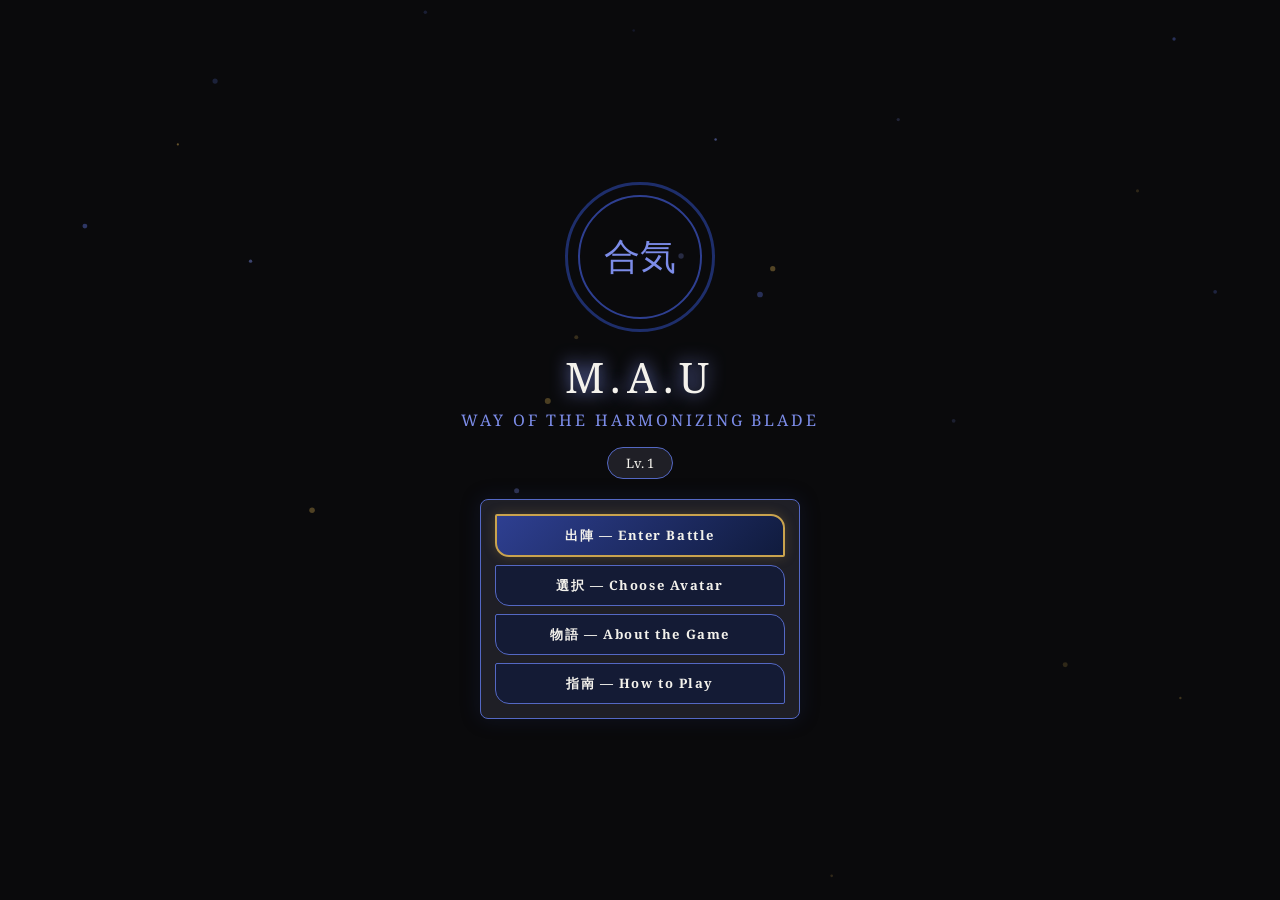
==== commit 68a87005: "Added pause features and sounds :)" ====
--- a/index.html
+++ b/index.html
@@ -173,6 +173,22 @@
   </div>
 </div>
 
+<!-- ═══ Pause Menu ═══ -->
+<div id="pauseMenu" class="hidden">
+  <div class="panel">
+    <h2>Pause</h2>
+    <div class="pause-actions">
+      <button id="resumeBtn" class="pause-primary">Resume</button>
+      <button id="quitBtn" class="pause-secondary">Quit</button>
+    </div>
+    <div class="volume-panel">
+      <label for="volumeSlider">Volume</label>
+      <input type="range" id="volumeSlider" min="0" max="100" value="40">
+      <button id="muteToggleBtn" class="pause-toggle">Mute</button>
+    </div>
+  </div>
+</div>
+
 <!-- ═══ Game Canvas ═══ -->
 <canvas id="gameCanvas" class="game-canvas"></canvas>
 
--- a/css/style.css
+++ b/css/style.css
@@ -153,6 +153,20 @@
 #controls.hidden{display:none}
 .ctrl-pill{background:rgba(31,31,38,.7);border:1px solid var(--indigo);border-radius:2px 12px 2px 12px;padding:5px 12px;font-size:11px;color:var(--text-secondary)}
 
+/* ── Pause Menu ── */
+#pauseMenu{position:absolute;inset:0;z-index:35;display:flex;align-items:center;justify-content:center;background:rgba(10,10,12,.86);opacity:1;pointer-events:all;transition:opacity .25s}
+#pauseMenu.hidden{display:none}
+#pauseMenu .panel{background:var(--black-soft);border:1px solid var(--indigo-light);border-radius:4px 20px 4px 20px;padding:28px 32px;text-align:center;max-width:360px;width:90%;box-shadow:0 10px 36px rgba(0,0,0,.35)}
+#pauseMenu h2{font-size:24px;color:var(--washi);letter-spacing:.15em;margin-bottom:16px}
+.pause-actions{display:flex;gap:10px;justify-content:center;margin-bottom:16px}
+.pause-actions button,.volume-panel button{padding:10px 18px;font-family:inherit;font-size:13px;font-weight:700;letter-spacing:.08em;border:none;border-radius:2px 14px 2px 14px;cursor:pointer;color:var(--washi);transition:transform .12s}
+.pause-actions button:active,.volume-panel button:active{transform:scale(.94)}
+.pause-primary{background:linear-gradient(135deg,var(--indigo-mid),var(--indigo-deep));border:2px solid var(--gold)!important}
+.pause-secondary,.pause-toggle{background:var(--black);border:1px solid var(--indigo-light)!important}
+.volume-panel{display:flex;flex-direction:column;gap:8px;align-items:center;background:rgba(0,0,0,.2);border:1px solid var(--indigo);border-radius:10px;padding:12px}
+.volume-panel label{font-size:12px;color:var(--text-secondary);letter-spacing:.1em;text-transform:uppercase}
+.volume-panel input[type="range"]{width:100%;accent-color:var(--gold)}
+
 /* ── Game Over ── */
 #gameover{position:absolute;inset:0;z-index:30;display:flex;align-items:center;justify-content:center;background:rgba(10,10,12,.9);opacity:0;pointer-events:none;transition:opacity .4s}
 #gameover.active{opacity:1;pointer-events:all}
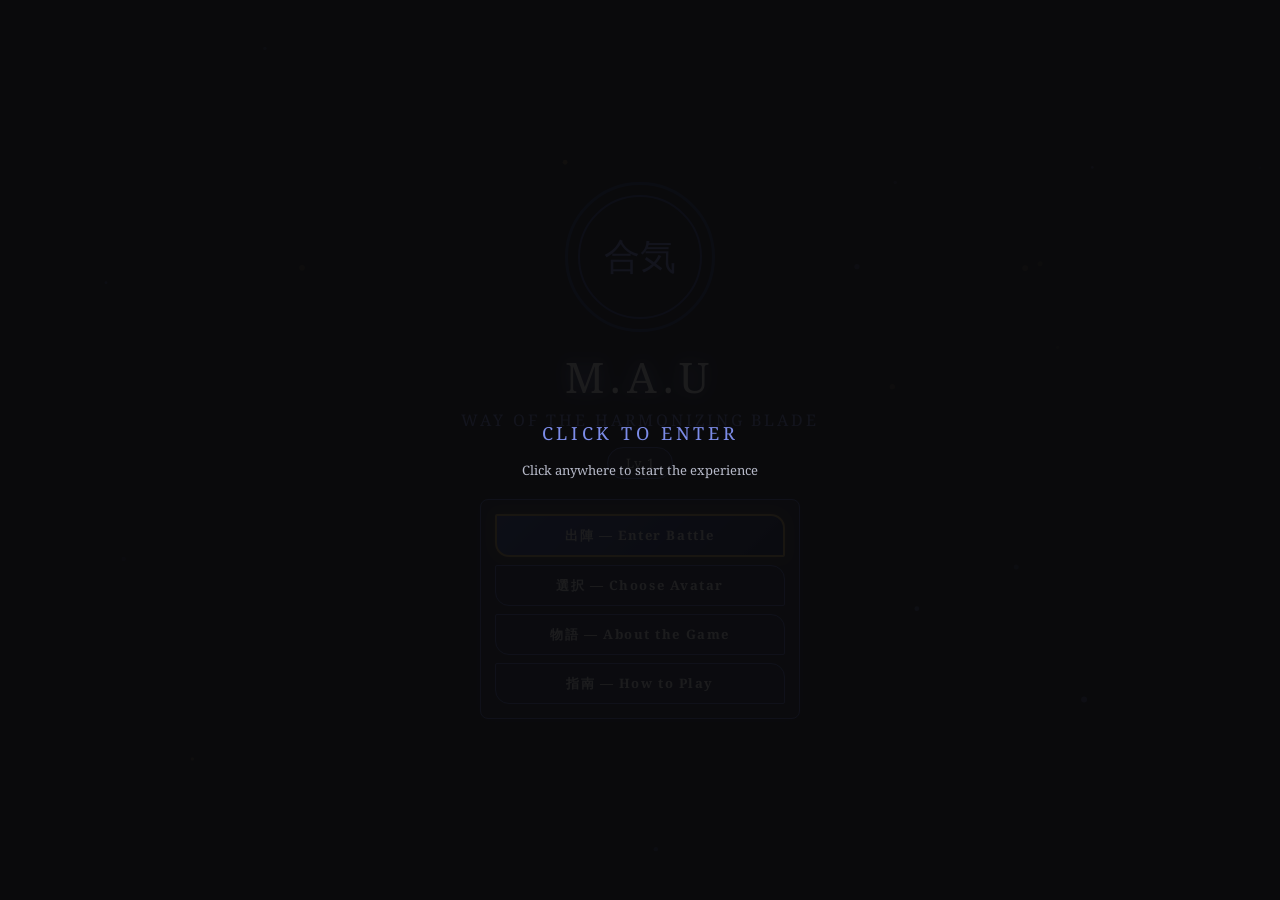
==== commit 8fe68aaf: "Fixed sound play bugs :)" ====
--- a/index.html
+++ b/index.html
@@ -14,6 +14,10 @@
 
 <!-- ═══ Main Menu ═══ -->
 <div id="menu">
+  <div id="startOverlay" style="position:absolute;inset:0;z-index:100;display:flex;align-items:center;justify-content:center;background:rgba(10,10,12,.92);cursor:pointer;flex-direction:column;gap:16px">
+    <div style="font-size:18px;color:#7C8CE8;letter-spacing:.2em;text-transform:uppercase">Click to Enter</div>
+    <div style="font-size:13px;color:#B7BAC9">Click anywhere to start the experience</div>
+  </div>
   <div class="seal"><span>合気</span></div>
   <div class="title">M.A.U</div>
   <div class="subtitle">Way of the Harmonizing Blade</div>
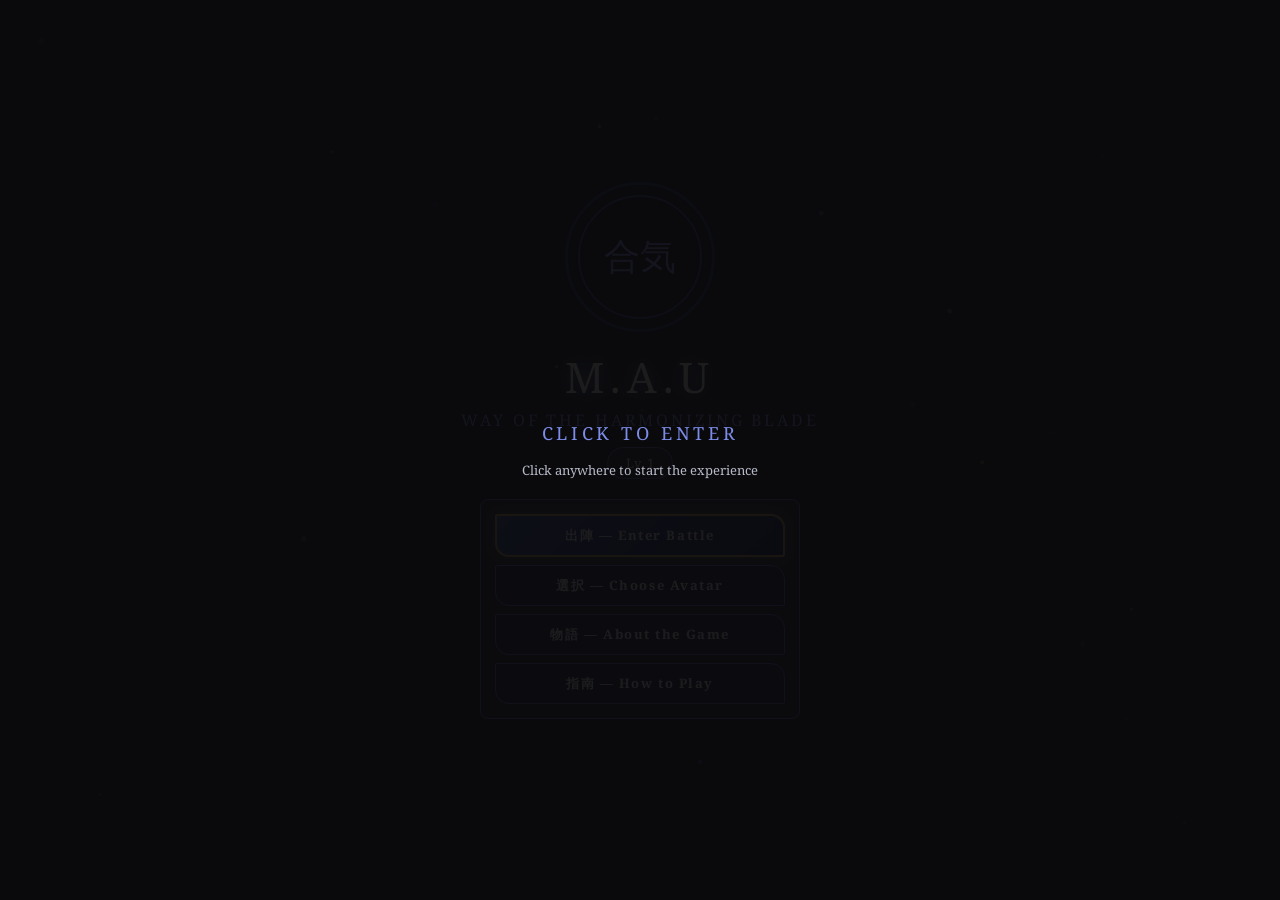
==== commit dd7701f5: "Separate main menu and gameplay into 2 separat HTML pages :)" ====
--- a/index.html
+++ b/index.html
@@ -127,75 +127,6 @@
   </div>
 </div>
 
-<!-- ═══ Game HUD ═══ -->
-<div id="hud" class="hidden">
-  <div class="player-card">
-    <img class="player-avatar" id="playerAvatar" src="" alt="">
-    <div class="player-meta">
-      <div class="player-name" id="playerName">—</div>
-      <div class="player-title" id="playerTitle">—</div>
-    </div>
-    <div class="stat-grid">
-      <div class="stat-item"><span class="stat-label">ATK</span><span class="stat-val" id="statAtk">—</span></div>
-      <div class="stat-item"><span class="stat-label">SPD</span><span class="stat-val" id="statSpd">—</span></div>
-      <div class="stat-item"><span class="stat-label">KB</span><span class="stat-val" id="statKb">—</span></div>
-      <div class="stat-item"><span class="stat-label">CRIT</span><span class="stat-val" id="statCrit">—</span></div>
-    </div>
-    <div class="hp-section">
-      <div class="hp-bar-large">
-         <div class="hp-fill-large" id="hpFillLarge"></div>
-        <div class="hp-text"><span id="hpText">100</span> / <span id="hpMaxText">100</span></div>
-      </div>
-    </div>
-  </div>
-
-  <div class="wave-status">
-    <div class="wave-tracker" id="waveTracker"></div>
-    <div class="wave-label" id="waveLabel">Wave 1</div>
-  </div>
-
-  <div class="hud-resources">
-    <div class="enemy-pill" id="hudEnemies">0 remaining</div>
-  </div>
-</div>
-<div id="controls" class="hidden">
-  <div class="ctrl-pill">WASD / Arrows — Move</div>
-  <div class="ctrl-pill">Mouse — Aim</div>
-  <div class="ctrl-pill">Auto-attack on lock</div>
-</div>
-
-<!-- ═══ Game Over ═══ -->
-<div id="gameover">
-  <div class="panel">
-    <h2>討死 — Fallen</h2>
-    <div class="stat">Waves Survived: <span id="goWave">0</span></div>
-    <div class="stat">Enemies Defeated: <span id="goKills">0</span></div>
-    <div class="btns">
-      <button class="retry" onclick="restartGame()">Retry</button>
-      <button class="back" onclick="backToMenu()">Return to Dojo</button>
-    </div>
-  </div>
-</div>
-
-<!-- ═══ Pause Menu ═══ -->
-<div id="pauseMenu" class="hidden">
-  <div class="panel">
-    <h2>Pause</h2>
-    <div class="pause-actions">
-      <button id="resumeBtn" class="pause-primary">Resume</button>
-      <button id="quitBtn" class="pause-secondary">Quit</button>
-    </div>
-    <div class="volume-panel">
-      <label for="volumeSlider">Volume</label>
-      <input type="range" id="volumeSlider" min="0" max="100" value="40">
-      <button id="muteToggleBtn" class="pause-toggle">Mute</button>
-    </div>
-  </div>
-</div>
-
-<!-- ═══ Game Canvas ═══ -->
-<canvas id="gameCanvas" class="game-canvas"></canvas>
-
 <script src="js/main.js"></script>
 </body>
 </html>
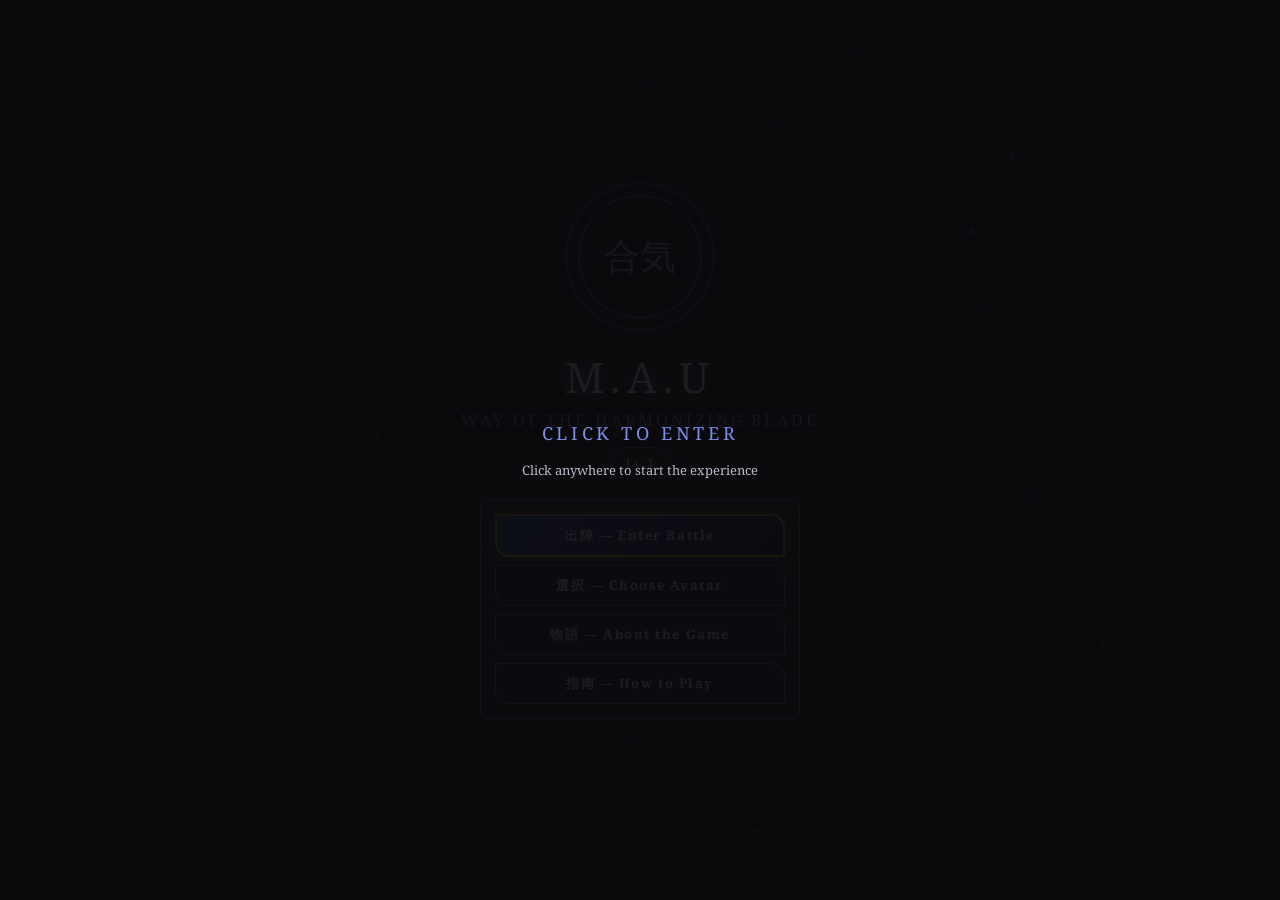
==== commit 7ab99d7f: "Minor changes in the new maps and enemies :)" ====
--- a/index.html
+++ b/index.html
@@ -68,7 +68,7 @@
       </div>
       <div class="lore-block">
         <h3>WORLDS</h3>
-        <p>From the blood-red depths of Crimson Hollow to the eternal lightning of Storm Ridge, ten unique arenas await. Each realm holds its own dangers and beauties.</p>
+        <p>From the blood-red depths of Crimson Hollow to the eternal lightning of Storm Ridge, twenty-one unique arenas await. Each realm holds its own dangers and beauties.</p>
       </div>
     </div>
   </div>
